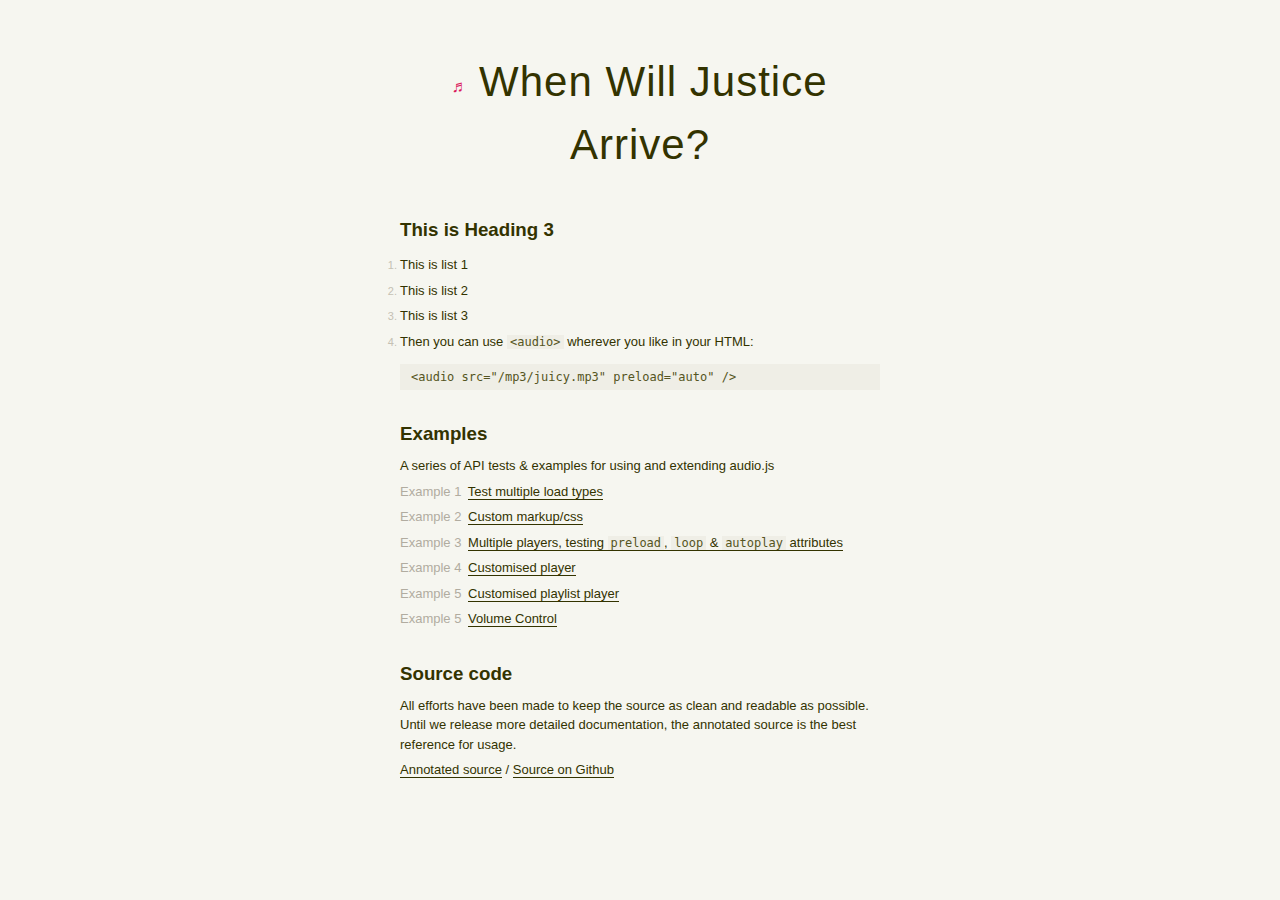
==== index.html @ a073f053 "Change src." ====
<!DOCTYPE html>
<html lang="en">
<head>
    <meta charset="utf-8">
    <title>This is the title</title>
    <script src="./audiojs/audio.min.js"></script>
    <link rel="stylesheet" href="./includes/index.css" media="screen">
    <script>
      audiojs.events.ready(function() { 
        audiojs.createAll();
      });


    </script>
</head>
<body>
<header>
    <h1>When Will Justice Arrive?</h1>
</header>


<h3>This is Heading 3</h3>
<audio preload="auto">
    <source src="../mp3/benshound-funnysong.mp3">
</audio>

<ol>
    <li>
        <p>This is list 1</p>
        <audio preload="auto">
            <source src="../mp3/bensound-acousticbreeze.mp3">
        </audio>
    </li>
    <li>
        <p>This is list 2</p>
        <audio preload="auto">
            <source src="../mp3/bensound-buddy.mp3">
        </audio>
    </li>
    <li>
        <p>This is list 3</p>
        <audio preload="auto">
            <source src="../mp3/bensound-epic.mp3">
        </audio>

        <!--        <pre><code>&lt;script&gt;-->
        <!--  audiojs.events.ready(function() {-->
        <!--    var as = audiojs.createAll();-->
        <!--  });-->
        <!--&lt;/script&gt;</code></pre>-->
    </li>
    <li>
        <p>Then you can use <code>&lt;audio&gt;</code> wherever you like in your HTML:</p>
        <pre><code>&lt;audio src="/mp3/juicy.mp3" preload="auto" /&gt;</code></pre>
    </li>
</ol>

<h3>Examples</h3>
<p>A series of API tests & examples for using and extending audio.js</p>
<!--<p><em>Example 1</em> <a href="http://kolber.github.com/audiojs/demos/test1.html">Test multiple load types</a></p>-->
<p><em>Example 1</em> <a href="https://github.com/WhereIsJustice/WWJR/blob/master/demos/test1.html">Test multiple load types</a></p>
<p><em>Example 2</em> <a href="http://kolber.github.com/audiojs/demos/test2.html">Custom markup/css</a></p>
<p><em>Example 3</em> <a href="http://kolber.github.com/audiojs/demos/test3.html">Multiple players, testing <code>preload</code>,
    <code>loop</code> & <code>autoplay</code> attributes</a></p>
<p><em>Example 4</em> <a href="http://kolber.github.com/audiojs/demos/test5.html">Customised player</a></p>
<p><em>Example 5</em> <a href="http://kolber.github.com/audiojs/demos/test6.html">Customised playlist player</a></p>
<p><em>Example 5</em> <a href="http://kolber.github.com/audiojs/demos/test6.html">Volume Control</a></p>

<h3>Source code</h3>
<p>All efforts have been made to keep the source as clean and readable as possible. Until we release more detailed
    documentation, the annotated source is the best reference for usage.</p>
<p><a href="http://kolber.github.com/audiojs/docs/">Annotated source</a> / <a href="http://github.com/kolber/audiojs">Source
    on Github</a></p>

<footer>

</footer>
</body>
</html>
---- includes/index.css ----
@font-face { font-family: 'bpreplay'; font-weight: normal; font-style: normal; src: url('BPreplay-webfont.eot'); src: local('☺'), url('BPreplay-webfont.woff') format('woff'), url('BPreplay-webfont.ttf') format('truetype'), url('BPreplay-webfont.svg#webfontgzJ8Cr4g') format('svg'); }

body { width: 480px; margin: 40px auto; font-family: sans-serif; background: #f6f6f0; color: #330; line-height: 1.5; }
header { display: block; background: url('./divider.png') bottom center no-repeat; padding: 10px 0px; margin: 0px 0px 20px; text-align: center; }
h1 { display: inline; position: relative; margin: 0ex 0ex 1ex 1.2ex; font-family: 'bpreplay', sans-serif; font-weight: normal; font-size: 42px; letter-spacing: 1px; }
h1:before { content: '♬ '; position: absolute; top: 16px; left: -3.1ex; color: #da1c5c; font-size: 0.4em; }

.replace { margin: 15px 0px 20px; }
h2 { font-family: 'bpreplay', sans-serif; font-weight: normal; font-size: 24px; margin-bottom: 10px; line-height: 1.6; }
  
h3 { margin: 30px 0px 8px; }

p { font-size: 13px; margin: 0px 0px 5px; padding: 0px 0px 1px; }
em { font-style: normal; color: #b1aca0; padding-right: 3px; }
a { color: #330; text-decoration: none; border-bottom: 1px solid; }

ol { padding: 0px; font-size: 11px; color: #C5C1B3; }
ol li p { color: #330; }

pre,
code { background: #EFEEE6; color: #552; font-family: Monaco, Consolas, 'Lucida Console', monospace; font-size: 12px; padding: 0px 3px; }
pre { padding: 4px 8px; }

footer { display: block; margin: 30px 0px 0px; color: #C1BDB0; text-align: center; }
footer a { color: #C1BDB0; border-bottom: 1px solid; margin: 0px 3px; }
footer em { display: block; font-size: 1.2em; font-style: normal; }
footer .ab-c { font-family: 'Andale Mono', 'Courier New', courier; font-size: 0.75em; margin: 50px 0px 0px; padding: 20px 0px; border-top: 1px solid #EFEEE6; }
footer .ab-c a { padding: 0px; }
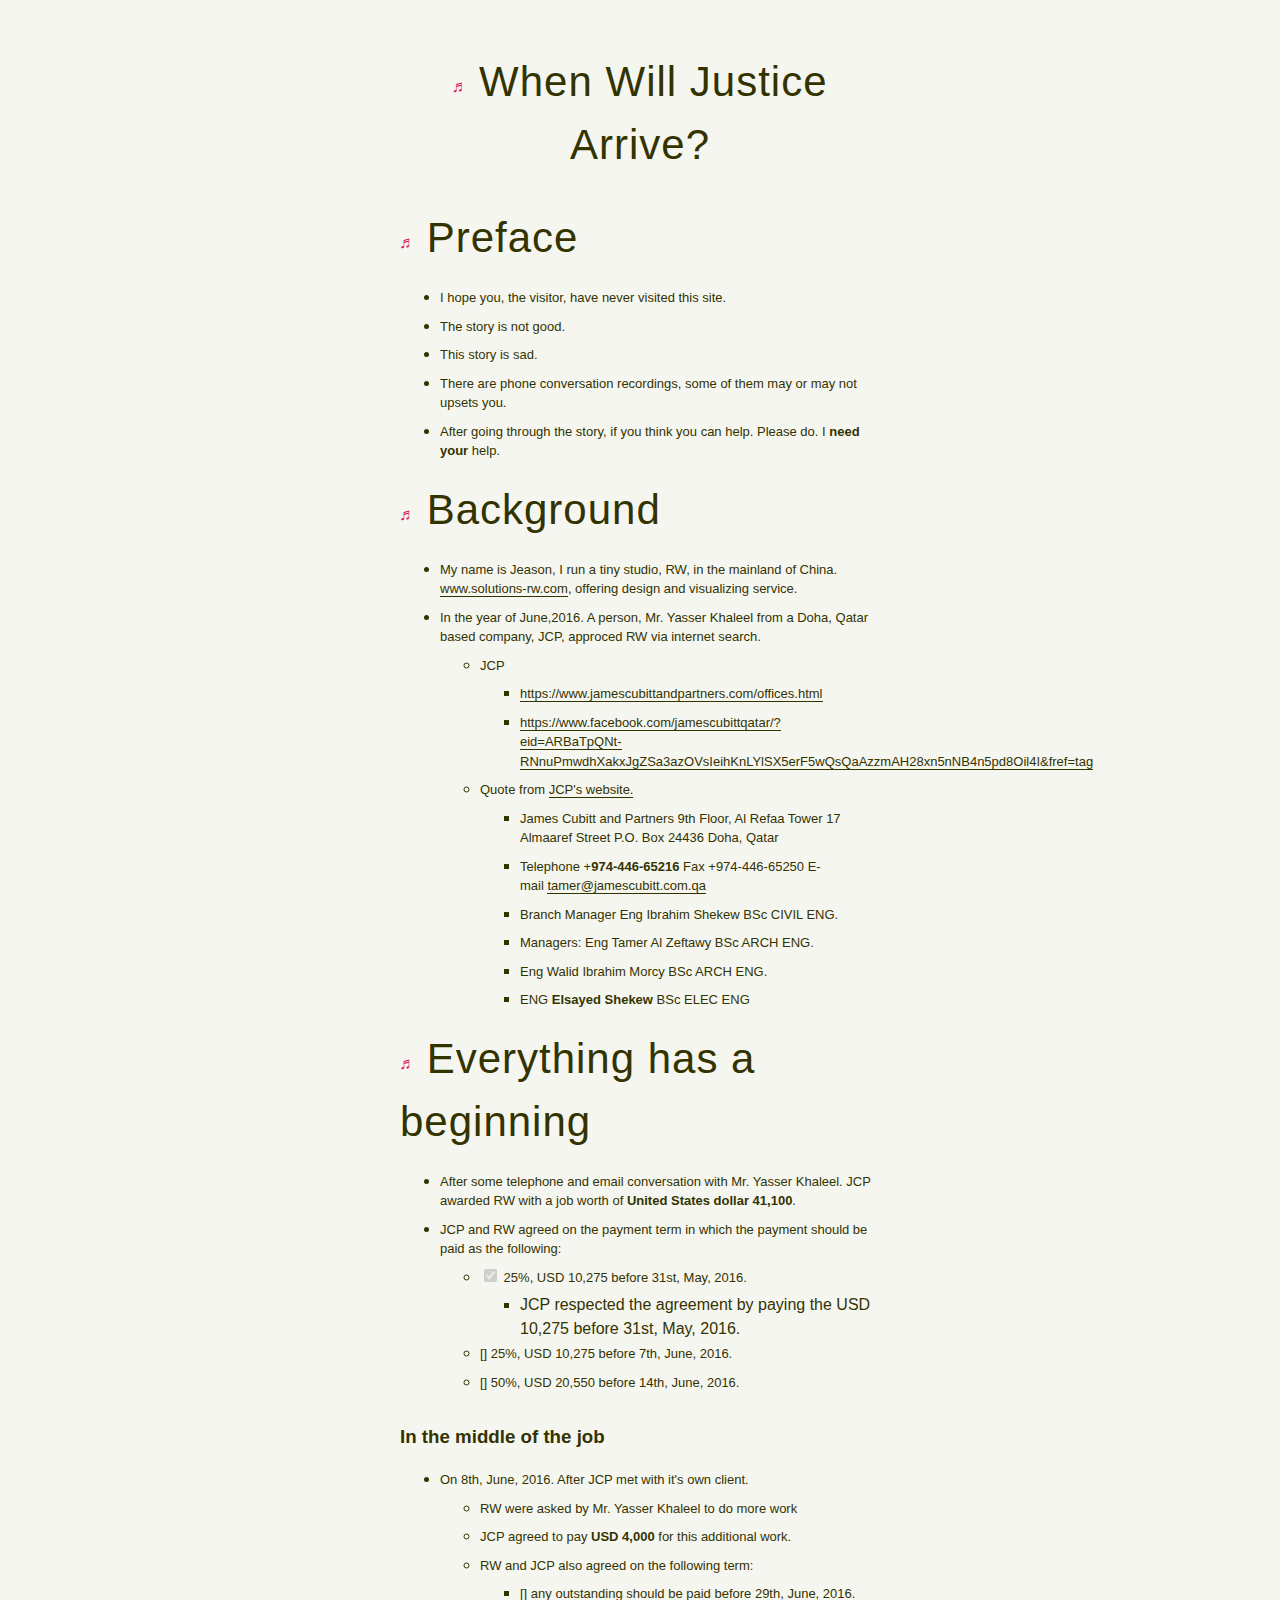
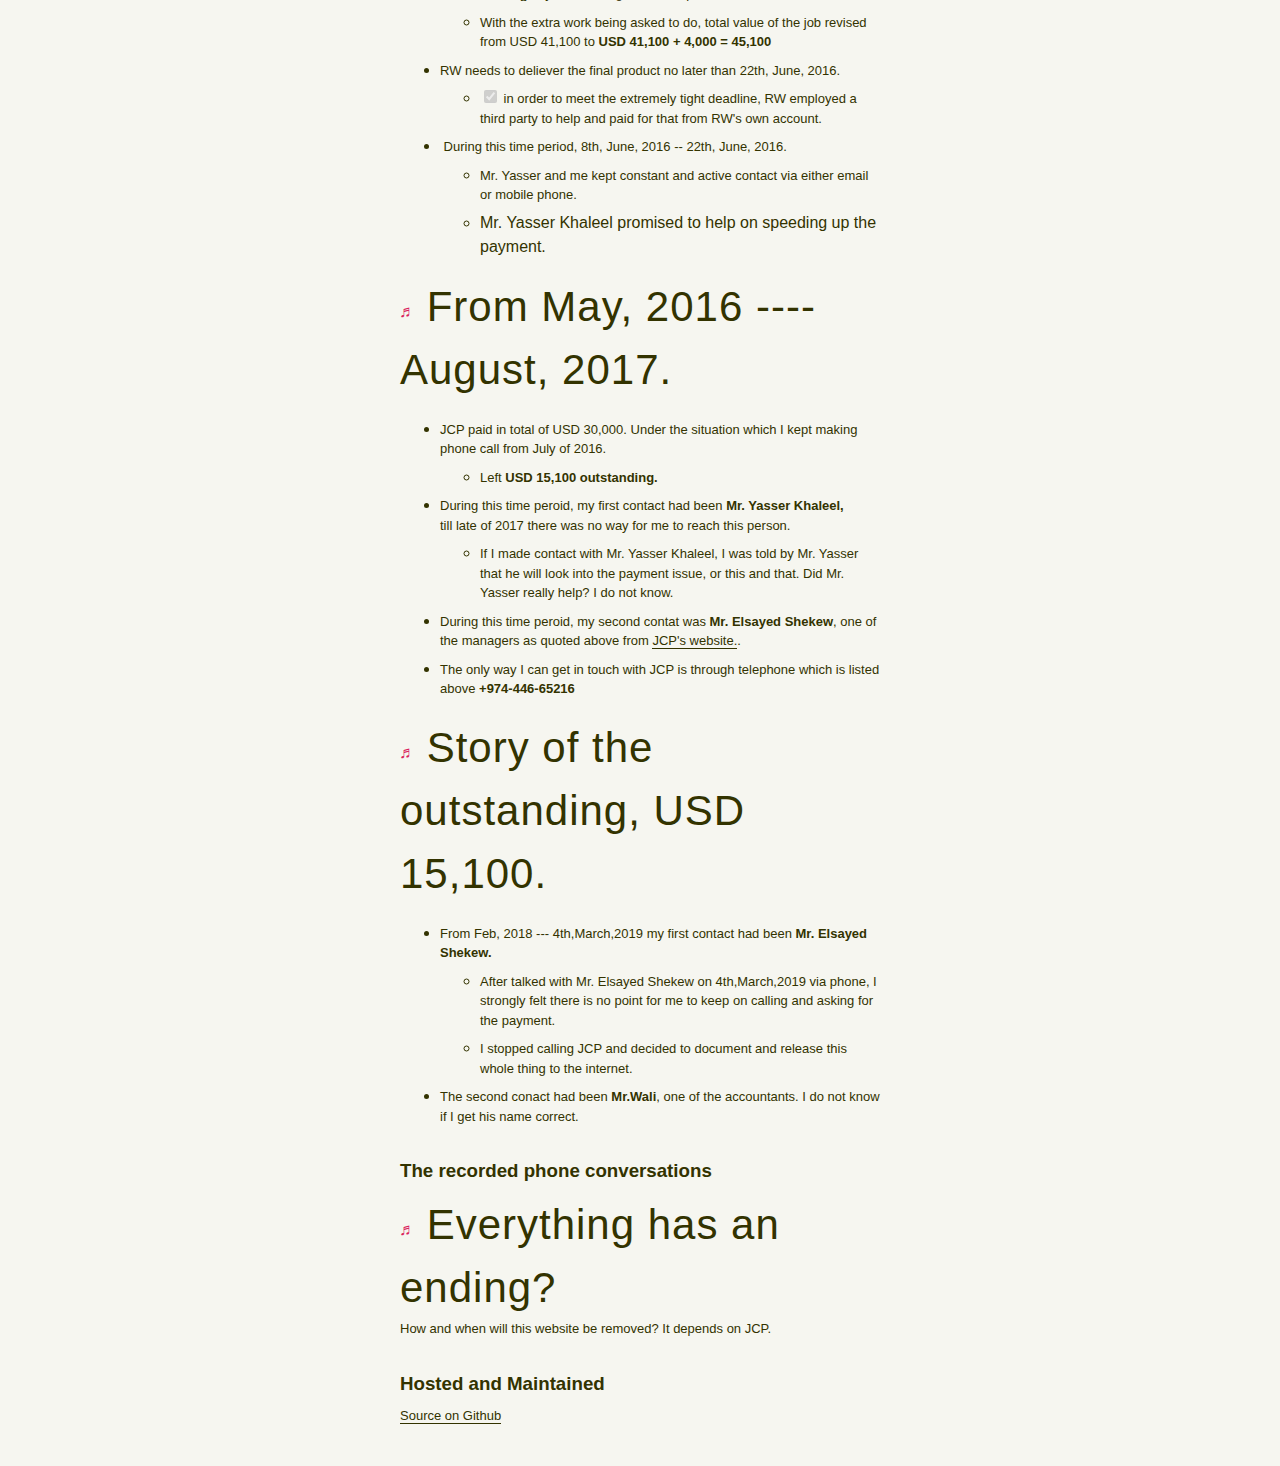
==== commit 5b0eecfd: "Updated text." ====
--- a/index.html
+++ b/index.html
@@ -18,58 +18,212 @@
     <h1>When Will Justice Arrive?</h1>
 </header>
 
-
-<h3>This is Heading 3</h3>
+<h1>Preface</h1>
+<ul>
+    <li>
+        <p>I hope you, the visitor, have never visited this site.</p>
+    </li>
+    <li>
+        <p>The story is not good.</p>
+    </li>
+    <li>
+        <p>This story is sad.</p>
+    </li>
+    <li>
+        <p>There are phone conversation recordings, some of them may or may not upsets you.&nbsp;</p>
+    </li>
+    <li>
+        <p>After going through the story, if you think you can help. Please do. I <strong>need your</strong> help.</p>
+    </li>
+</ul>
+<h1>Background</h1>
+<ul>
+    <li>
+        <p>My name is Jeason, I run a tiny studio, RW, in the mainland of China. <a title="RW"
+                                                                                    href="http://www.solutions-rw.com">www.solutions-rw.com</a>,
+            offering design and visualizing service.</p>
+    </li>
+    <li>
+        <p>In the year of June,2016. A person, Mr. Yasser Khaleel from a Doha, Qatar based company, JCP, approced RW via
+            internet search.</p>
+        <ul>
+            <li>
+                <p>JCP</p>
+                <ul>
+                    <li>
+                        <p><a href="https://www.jamescubittandpartners.com/offices.html" rel="nofollow">https://www.jamescubittandpartners.com/offices.html</a>&nbsp;
+                        </p>
+                    </li>
+                    <li>
+                        <p>
+                            <a href="https://www.facebook.com/jamescubittqatar/?eid=ARBaTpQNt-RNnuPmwdhXakxJgZSa3azOVsIeihKnLYlSX5erF5wQsQaAzzmAH28xn5nNB4n5pd8Oil4I&amp;fref=tag"
+                               rel="nofollow">https://www.facebook.com/jamescubittqatar/?eid=ARBaTpQNt-RNnuPmwdhXakxJgZSa3azOVsIeihKnLYlSX5erF5wQsQaAzzmAH28xn5nNB4n5pd8Oil4I&amp;fref=tag</a>
+                        </p>
+                    </li>
+                </ul>
+            </li>
+            <li>
+                <p>Quote from&nbsp;<a href="http://www.jamescubittandpartners.com/offices.html" rel="nofollow">JCP's
+                    website.</a></p>
+                <ul>
+                    <li>
+                        <p>James Cubitt and Partners 9th Floor, Al Refaa Tower 17 Almaaref Street P.O. Box 24436 Doha,
+                            Qatar</p>
+                    </li>
+                    <li>
+                        <p>Telephone +<strong>974-446-65216</strong> Fax +974-446-65250 E-mail&nbsp;<a
+                                href="mailto:tamer@jamescubitt.com.qa">tamer@jamescubitt.com.qa</a></p>
+                    </li>
+                    <li>
+                        <p>Branch Manager Eng Ibrahim Shekew BSc CIVIL ENG.</p>
+                    </li>
+                    <li>
+                        <p>Managers: Eng Tamer Al Zeftawy BSc ARCH ENG.</p>
+                    </li>
+                    <li>
+                        <p>Eng Walid Ibrahim Morcy BSc ARCH ENG.</p>
+                    </li>
+                    <li>
+                        <p>ENG&nbsp;<strong>Elsayed Shekew</strong>&nbsp;BSc ELEC ENG</p>
+                    </li>
+                </ul>
+            </li>
+        </ul>
+    </li>
+</ul>
+<h1>Everything has a beginning</h1>
+<ul>
+    <li>
+        <p>After some telephone and email conversation with Mr. Yasser Khaleel. JCP awarded RW with a job worth of&nbsp;<strong>United
+            States dollar 41,100</strong>.</p>
+    </li>
+    <li>
+        <p>JCP and RW agreed on the payment term in which the payment should be paid as the following:</p>
+        <ul>
+            <li>
+                <p><input checked="checked" disabled="disabled" type="checkbox"/>&nbsp;25%, USD 10,275 before 31st, May,
+                    2016.</p>
+                <ul>
+                    <li>JCP respected the agreement by paying the USD 10,275 before 31st, May, 2016.</li>
+                </ul>
+            </li>
+        </ul>
+        <ul>
+            <li>
+                <p>[] 25%, USD 10,275 before 7th, June, 2016.</p>
+            </li>
+        </ul>
+        <ul>
+            <li>
+                <p>[] 50%, USD 20,550 before 14th, June, 2016.</p>
+            </li>
+        </ul>
+    </li>
+</ul>
+<h3>In the middle of the job</h3>
+<ul>
+    <li>
+        <p>On 8th, June, 2016. After JCP met with it's own client.</p>
+        <ul>
+            <li>
+                <p>RW were asked by Mr. Yasser Khaleel to do more work</p>
+            </li>
+            <li>
+                <p>JCP agreed to pay&nbsp;<strong>USD 4,000</strong>&nbsp;for this additional work.</p>
+            </li>
+            <li>
+                <p>RW and JCP also agreed on the following term:</p>
+                <ul>
+                    <li>
+                        <p>[] any outstanding should be paid before 29th, June, 2016.</p>
+                    </li>
+                </ul>
+            </li>
+            <li>
+                <p>With the extra work being asked to do, total value of the job revised from USD 41,100
+                    to&nbsp;<strong>USD 41,100 + 4,000 = 45,100</strong></p>
+            </li>
+        </ul>
+    </li>
+    <li>
+        <p>RW needs to deliever the final product no later than 22th, June, 2016.</p>
+        <ul>
+            <li>
+                <p><input checked="checked" disabled="disabled" type="checkbox"/> in order to meet the extremely tight
+                    deadline, RW employed a third party to help and paid for that from RW's own account.</p>
+            </li>
+        </ul>
+    </li>
+    <li>
+        <p>&nbsp;During this time period, 8th, June, 2016 -- 22th, June, 2016.</p>
+        <ul>
+            <li>
+                <p>Mr. Yasser and me kept constant and active contact via either email or mobile phone.</p>
+            </li>
+            <li>Mr. Yasser Khaleel promised to help on speeding up the payment.</li>
+        </ul>
+    </li>
+</ul>
+<h1>From May, 2016 ---- August, 2017.</h1>
+<ul>
+    <li>
+        <p>JCP paid in total of USD 30,000. Under the situation which I kept making phone call from July of 2016.</p>
+        <ul>
+            <li>
+                <p>Left&nbsp;<strong>USD 15,100 outstanding.</strong></p>
+            </li>
+        </ul>
+    </li>
+    <li>
+        <p>During this time peroid, my first contact had been&nbsp;<strong>Mr. Yasser Khaleel, </strong>till&nbsp;late
+            of 2017 there was no way for me to reach this person.</p>
+        <ul>
+            <li>
+                <p>If I made contact with Mr. Yasser Khaleel, I was told by Mr. Yasser that he will look into the
+                    payment issue, or this and that. Did Mr. Yasser really help? I do not know.</p>
+            </li>
+        </ul>
+    </li>
+    <li>
+        <p>During this time peroid, my second contat was&nbsp;<strong>Mr. Elsayed Shekew</strong>, one of the managers
+            as quoted above from <a href="http://www.jamescubittandpartners.com/offices.html" rel="nofollow">JCP's
+                website.</a>.</p>
+    </li>
+    <li>
+        <p>The only way I can get in touch with JCP is through telephone which is listed above&nbsp;<strong>+974-446-65216</strong>
+        </p>
+    </li>
+</ul>
+<h1>Story of the outstanding, USD 15,100.</h1>
+<ul>
+    <li>
+        <p>From Feb, 2018 --- 4th,March,2019 my first contact had been&nbsp;<strong>Mr. Elsayed Shekew.</strong></p>
+        <ul>
+            <li>
+                <p>After talked with Mr. Elsayed Shekew on 4th,March,2019 via phone, I strongly felt there is no point
+                    for me to keep on calling and asking for the payment.</p>
+            </li>
+            <li>
+                <p>I stopped calling JCP and decided to document and release this whole thing to the internet.</p>
+            </li>
+        </ul>
+    </li>
+    <li>
+        <p>The second conact had been&nbsp;<strong>Mr.Wali</strong>, one of the accountants. I do not know if I get his
+            name correct.</p>
+    </li>
+</ul>
+<h3>The recorded phone conversations</h3>
 <audio preload="auto">
-    <source src="../mp3/benshound-funnysong.mp3">
+    <source src="./mp3/bensound-epic.mp3">
 </audio>
-
-<ol>
-    <li>
-        <p>This is list 1</p>
-        <audio preload="auto">
-            <source src="../mp3/bensound-acousticbreeze.mp3">
-        </audio>
-    </li>
-    <li>
-        <p>This is list 2</p>
-        <audio preload="auto">
-            <source src="../mp3/bensound-buddy.mp3">
-        </audio>
-    </li>
-    <li>
-        <p>This is list 3</p>
-        <audio preload="auto">
-            <source src="../mp3/bensound-epic.mp3">
-        </audio>
-
-        <!--        <pre><code>&lt;script&gt;-->
-        <!--  audiojs.events.ready(function() {-->
-        <!--    var as = audiojs.createAll();-->
-        <!--  });-->
-        <!--&lt;/script&gt;</code></pre>-->
-    </li>
-    <li>
-        <p>Then you can use <code>&lt;audio&gt;</code> wherever you like in your HTML:</p>
-        <pre><code>&lt;audio src="/mp3/juicy.mp3" preload="auto" /&gt;</code></pre>
-    </li>
-</ol>
-
-<h3>Examples</h3>
-<p>A series of API tests & examples for using and extending audio.js</p>
-<!--<p><em>Example 1</em> <a href="http://kolber.github.com/audiojs/demos/test1.html">Test multiple load types</a></p>-->
-<p><em>Example 1</em> <a href="https://github.com/WhereIsJustice/WWJR/blob/master/demos/test1.html">Test multiple load types</a></p>
-<p><em>Example 2</em> <a href="http://kolber.github.com/audiojs/demos/test2.html">Custom markup/css</a></p>
-<p><em>Example 3</em> <a href="http://kolber.github.com/audiojs/demos/test3.html">Multiple players, testing <code>preload</code>,
-    <code>loop</code> & <code>autoplay</code> attributes</a></p>
-<p><em>Example 4</em> <a href="http://kolber.github.com/audiojs/demos/test5.html">Customised player</a></p>
-<p><em>Example 5</em> <a href="http://kolber.github.com/audiojs/demos/test6.html">Customised playlist player</a></p>
-<p><em>Example 5</em> <a href="http://kolber.github.com/audiojs/demos/test6.html">Volume Control</a></p>
-
-<h3>Source code</h3>
-<p>All efforts have been made to keep the source as clean and readable as possible. Until we release more detailed
-    documentation, the annotated source is the best reference for usage.</p>
-<p><a href="http://kolber.github.com/audiojs/docs/">Annotated source</a> / <a href="http://github.com/kolber/audiojs">Source
+<h1>Everything has an ending?</h1>
+<p>How and when will this website be removed? It depends on JCP.</p>
+
+
+<h3>Hosted and Maintained </h3>
+
+<p><a href="https://github.com/WhereIsJustice/WWJR">Source
     on Github</a></p>
 
 <footer>
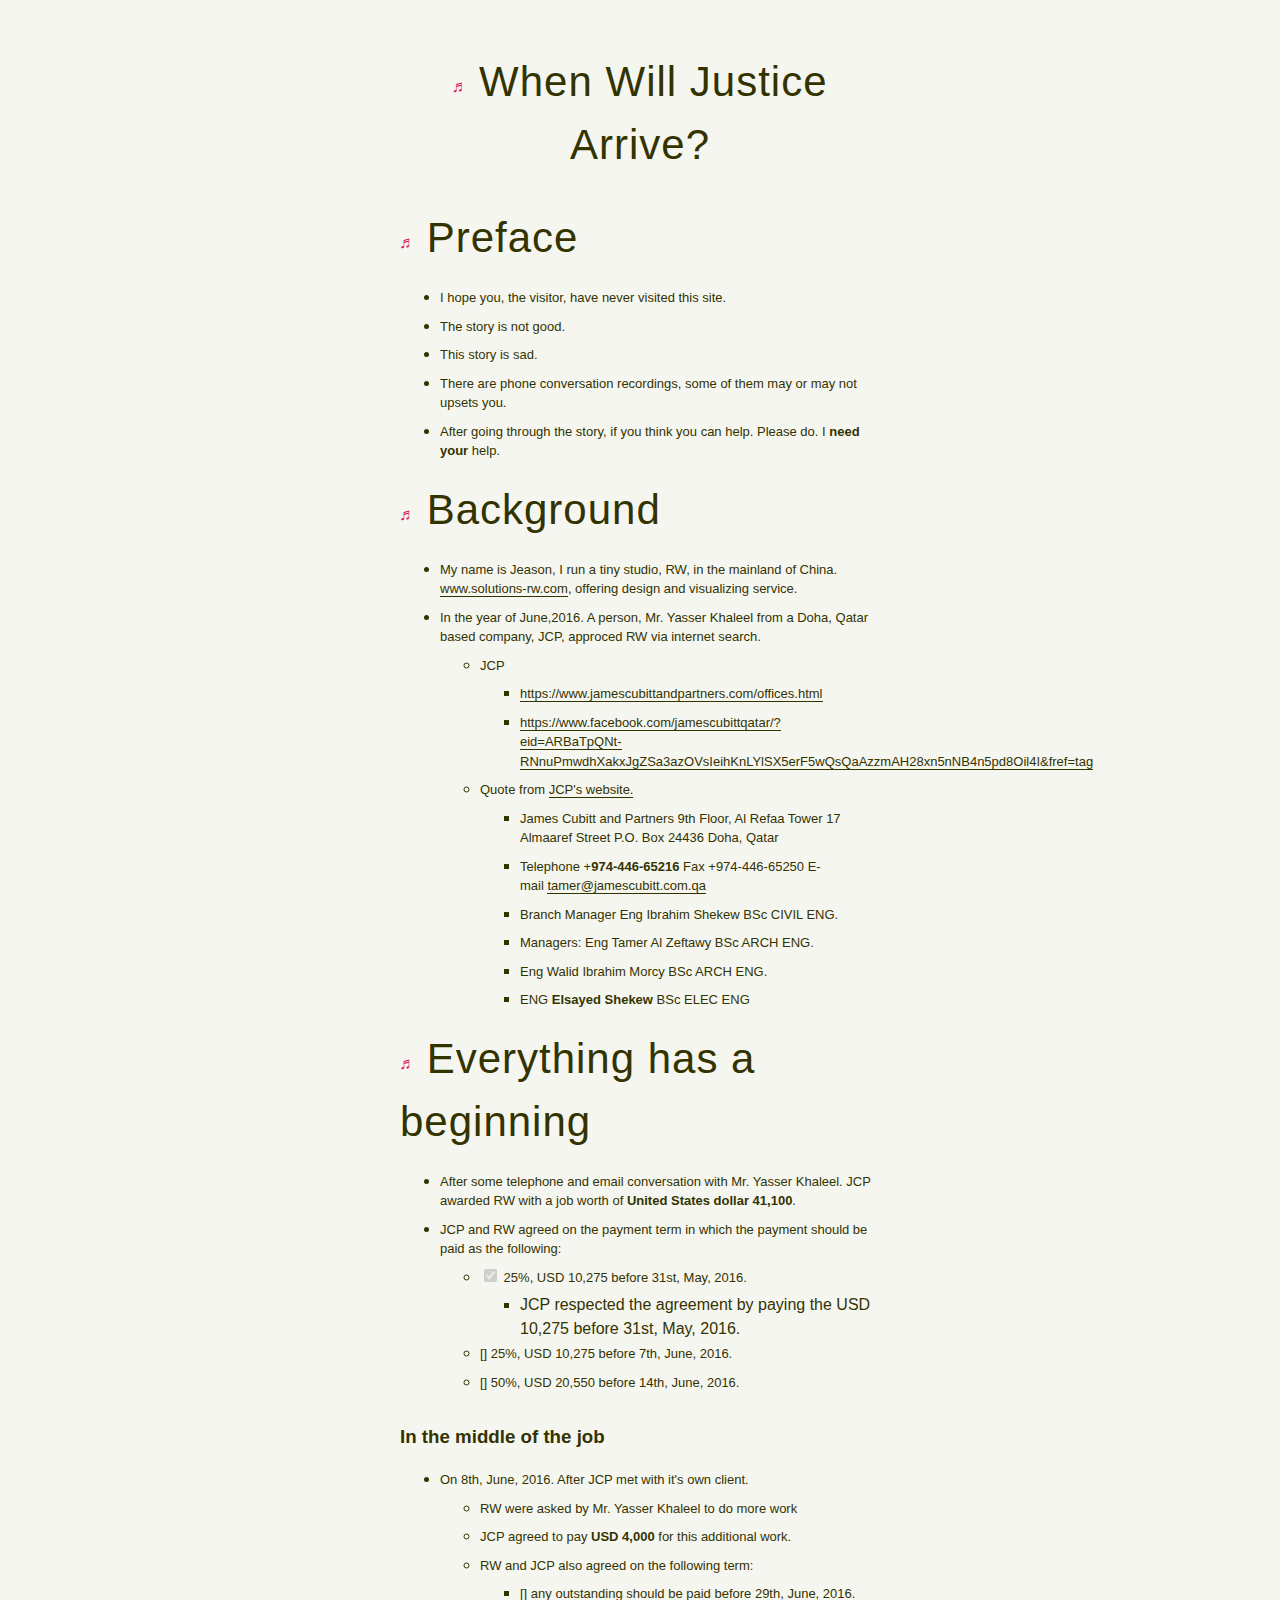
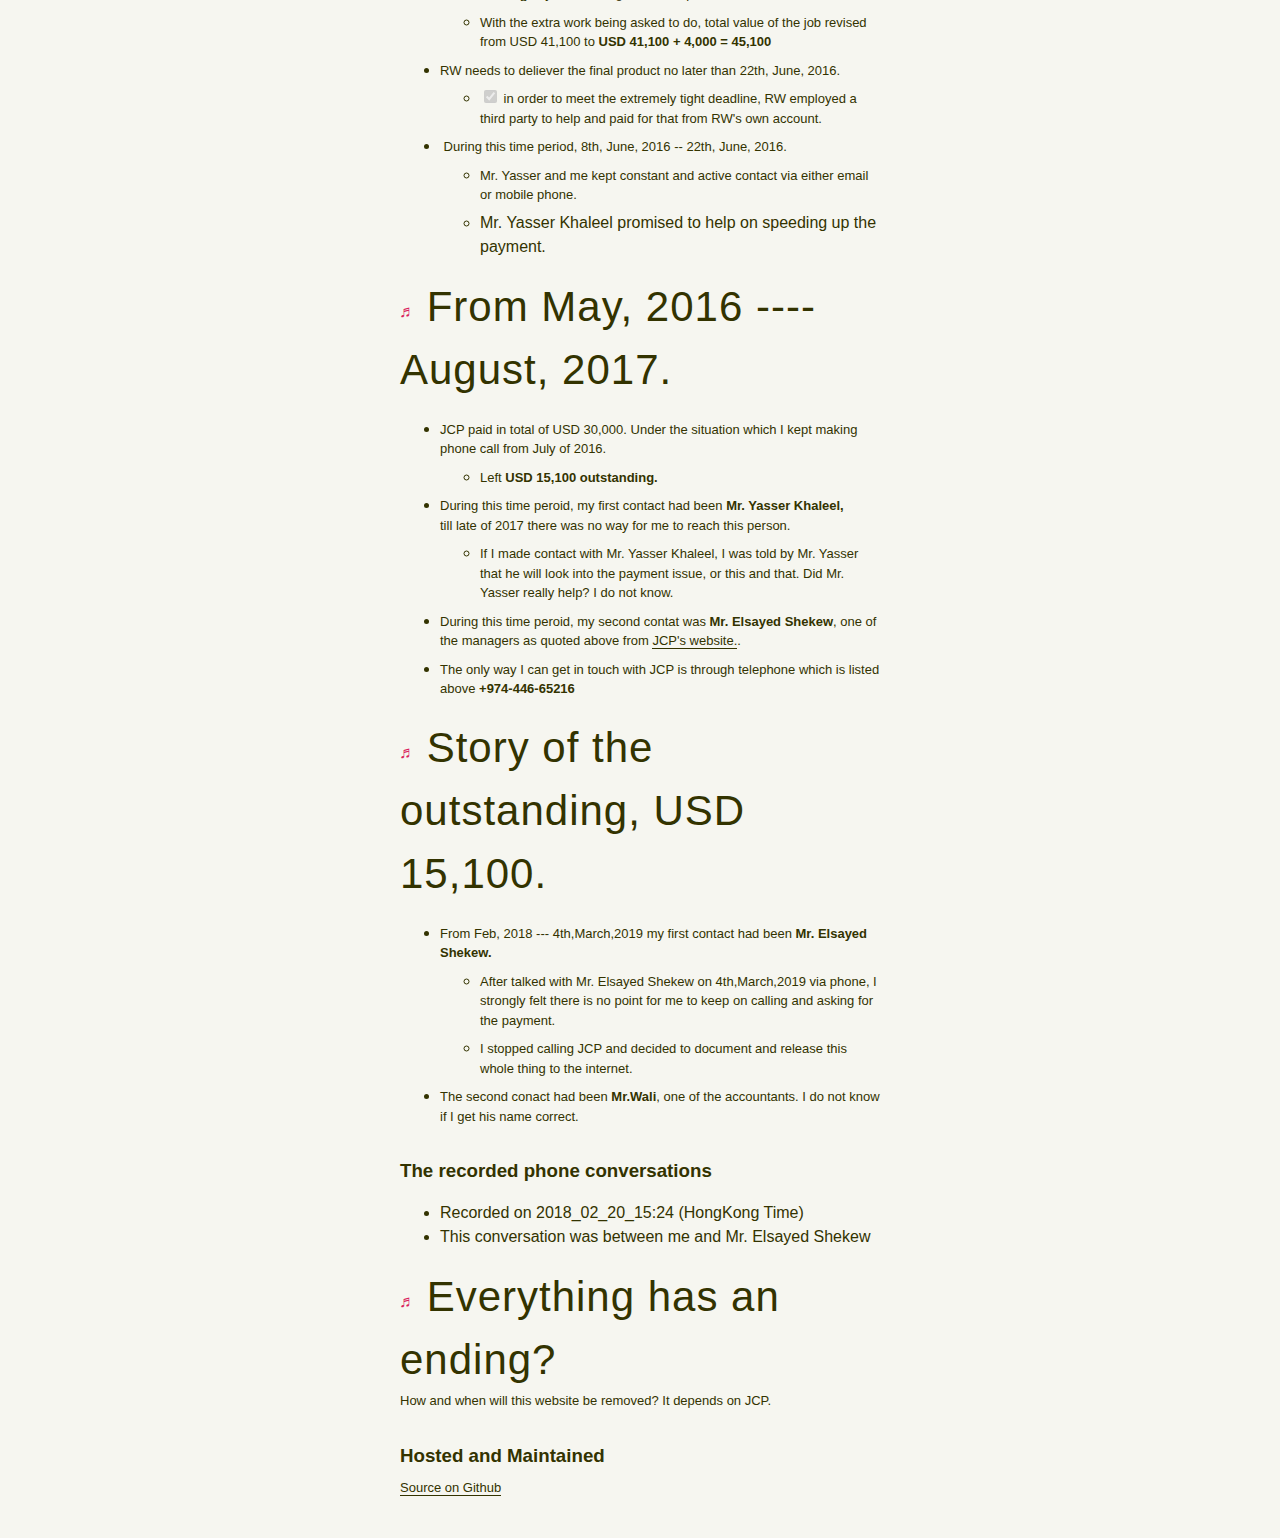
==== commit 591aba69: "Updated text." ====
--- a/index.html
+++ b/index.html
@@ -214,9 +214,15 @@
     </li>
 </ul>
 <h3>The recorded phone conversations</h3>
+<ul>
+    <li>Recorded on 2018_02_20_15:24 (HongKong Time)</li>
+    <li>This conversation was between me and Mr. Elsayed Shekew</li>
+</ul>
+
 <audio preload="auto">
-    <source src="./mp3/bensound-epic.mp3">
+    <source src="./mp3/00 974 4466 5216_2018_02_20_152400.mp3">
 </audio>
+
 <h1>Everything has an ending?</h1>
 <p>How and when will this website be removed? It depends on JCP.</p>
 
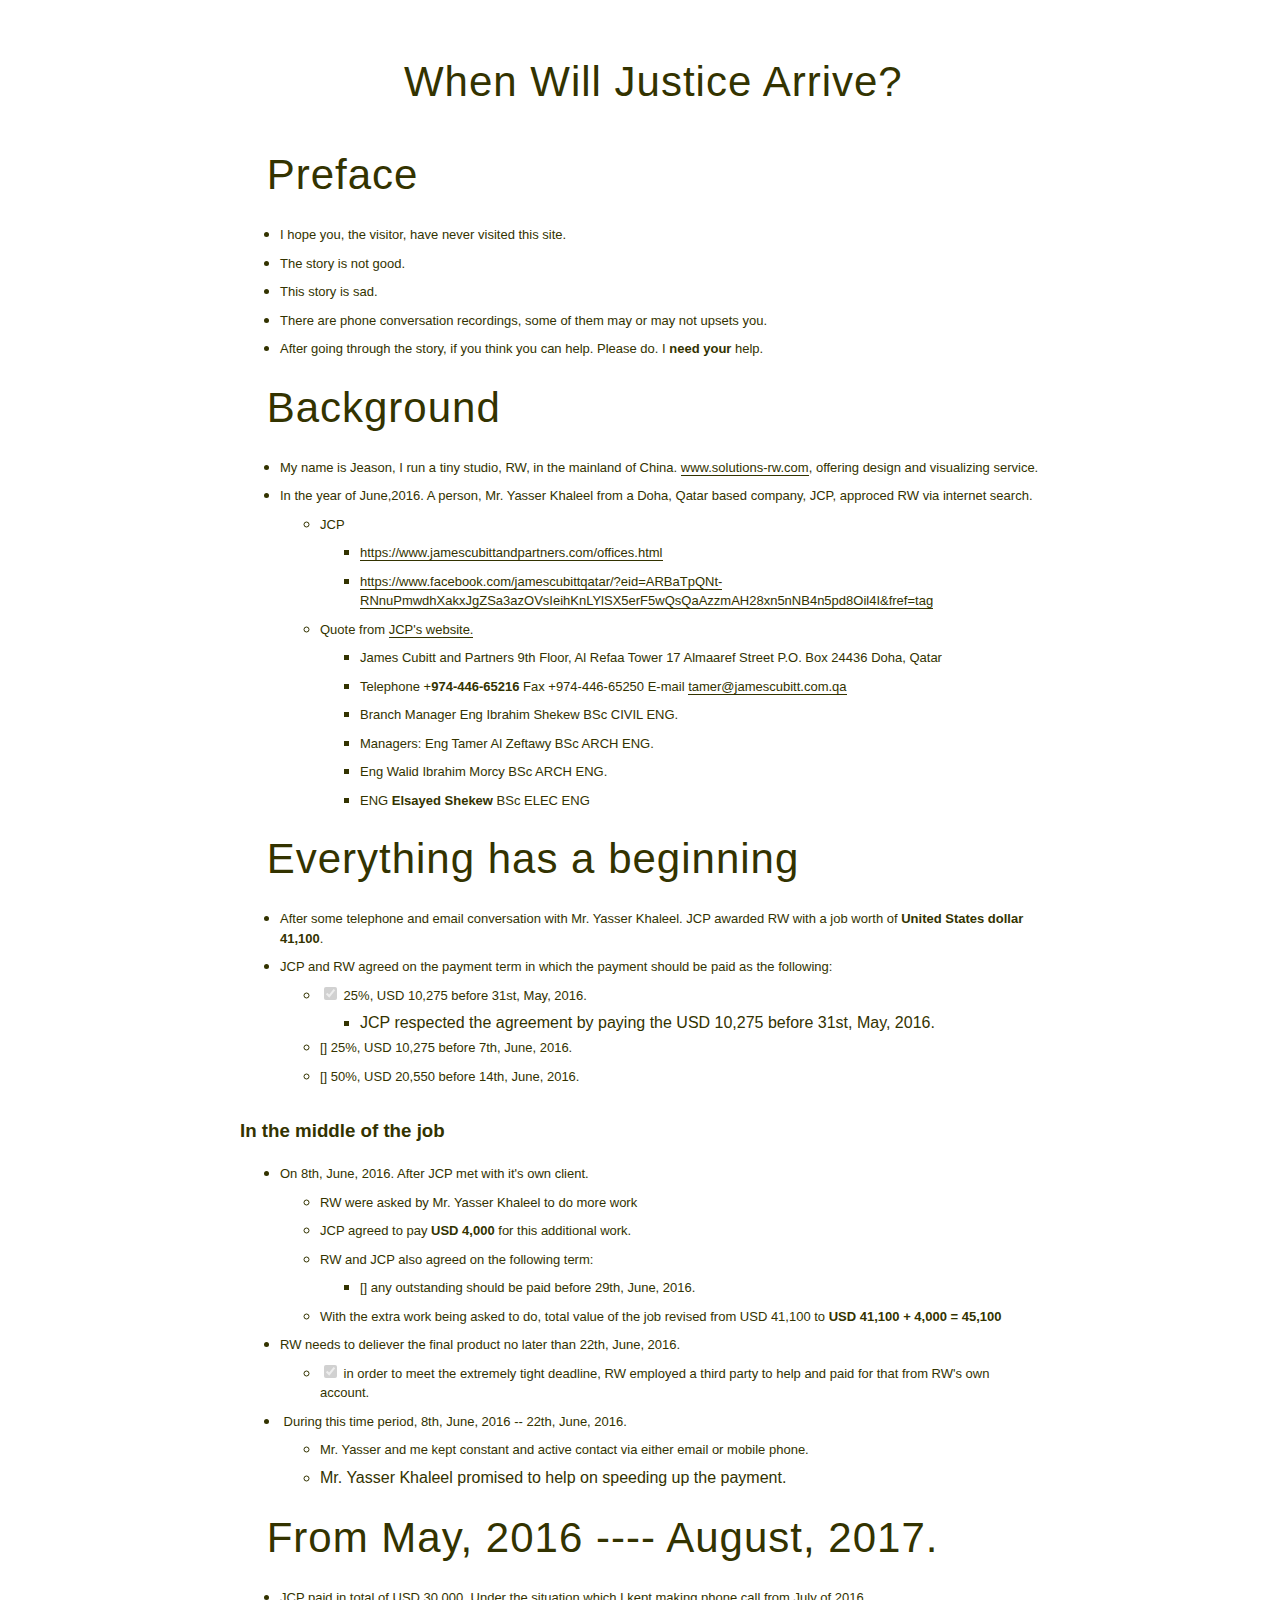
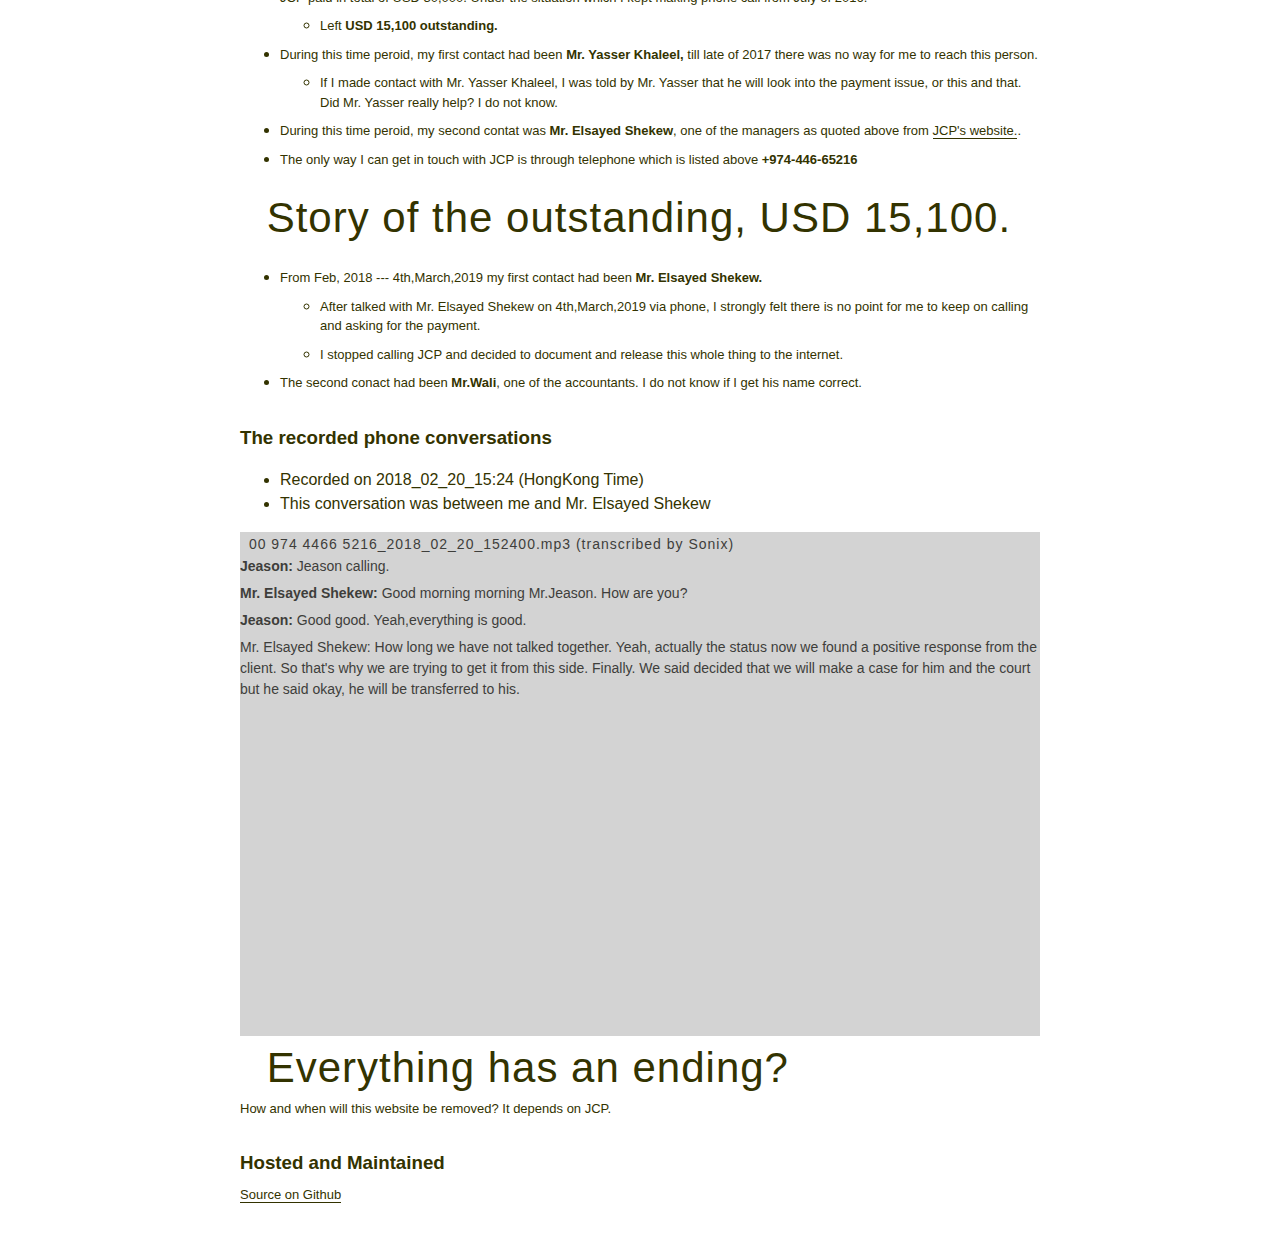
==== commit 9fb28f1b: "Updated text." ====
--- a/index.html
+++ b/index.html
@@ -222,6 +222,15 @@
 <audio preload="auto">
     <source src="./mp3/00 974 4466 5216_2018_02_20_152400.mp3">
 </audio>
+<div class="sonix--embed-container" style="position: relative !important; display: block; overflow-x: hidden; height: xx; overflow-y: hidden; background-color: lightgray;">
+    <div class="sonix--embed-text" style="min-height: 504px; height: xx; text-align: left; overflow-y: scroll;">
+        <h1 style="font-size: 14px; line-height: 18px; color: #3e3e3b; text-decoration: none;;">00 974 4466 5216_2018_02_20_152400.mp3 (transcribed by Sonix)</h1>
+        <p style="font-size: 14px; color: #3e3e3b; text-decoration: none;"><strong>Jeason: </strong> Jeason calling.</p>
+        <p style="font-size: 14px; color: #3e3e3b; text-decoration: none;"><strong>Mr. Elsayed Shekew: </strong> Good morning morning Mr.Jeason. How are you?</p>
+        <p style="font-size: 14px; color: #3e3e3b; text-decoration: none;"><strong>Jeason: </strong> Good good. Yeah,everything is good.</p>
+        <p style="font-size: 14px; color: #3e3e3b; text-decoration: none;">Mr. Elsayed Shekew: How long we have not talked together. Yeah, actually the status now we found a positive response from the client. So that's why we are trying to get it from this side. Finally. We said decided that we will make a case for him and the court but he said okay, he will be transferred to his.</p>
+    </div>
+</div>
 
 <h1>Everything has an ending?</h1>
 <p>How and when will this website be removed? It depends on JCP.</p>
--- a/includes/index.css
+++ b/includes/index.css
@@ -1,11 +1,9 @@
 @font-face { font-family: 'bpreplay'; font-weight: normal; font-style: normal; src: url('BPreplay-webfont.eot'); src: local('☺'), url('BPreplay-webfont.woff') format('woff'), url('BPreplay-webfont.ttf') format('truetype'), url('BPreplay-webfont.svg#webfontgzJ8Cr4g') format('svg'); }
 
-body { width: 480px; margin: 40px auto; font-family: sans-serif; background: #f6f6f0; color: #330; line-height: 1.5; }
+body { width: 800px; margin: 40px auto; font-family: sans-serif; background: #FFFFFF; color: #330; line-height: 1.5; }
 header { display: block; background: url('./divider.png') bottom center no-repeat; padding: 10px 0px; margin: 0px 0px 20px; text-align: center; }
 h1 { display: inline; position: relative; margin: 0ex 0ex 1ex 1.2ex; font-family: 'bpreplay', sans-serif; font-weight: normal; font-size: 42px; letter-spacing: 1px; }
-h1:before { content: '♬ '; position: absolute; top: 16px; left: -3.1ex; color: #da1c5c; font-size: 0.4em; }
 
-.replace { margin: 15px 0px 20px; }
 h2 { font-family: 'bpreplay', sans-serif; font-weight: normal; font-size: 24px; margin-bottom: 10px; line-height: 1.6; }
   
 h3 { margin: 30px 0px 8px; }
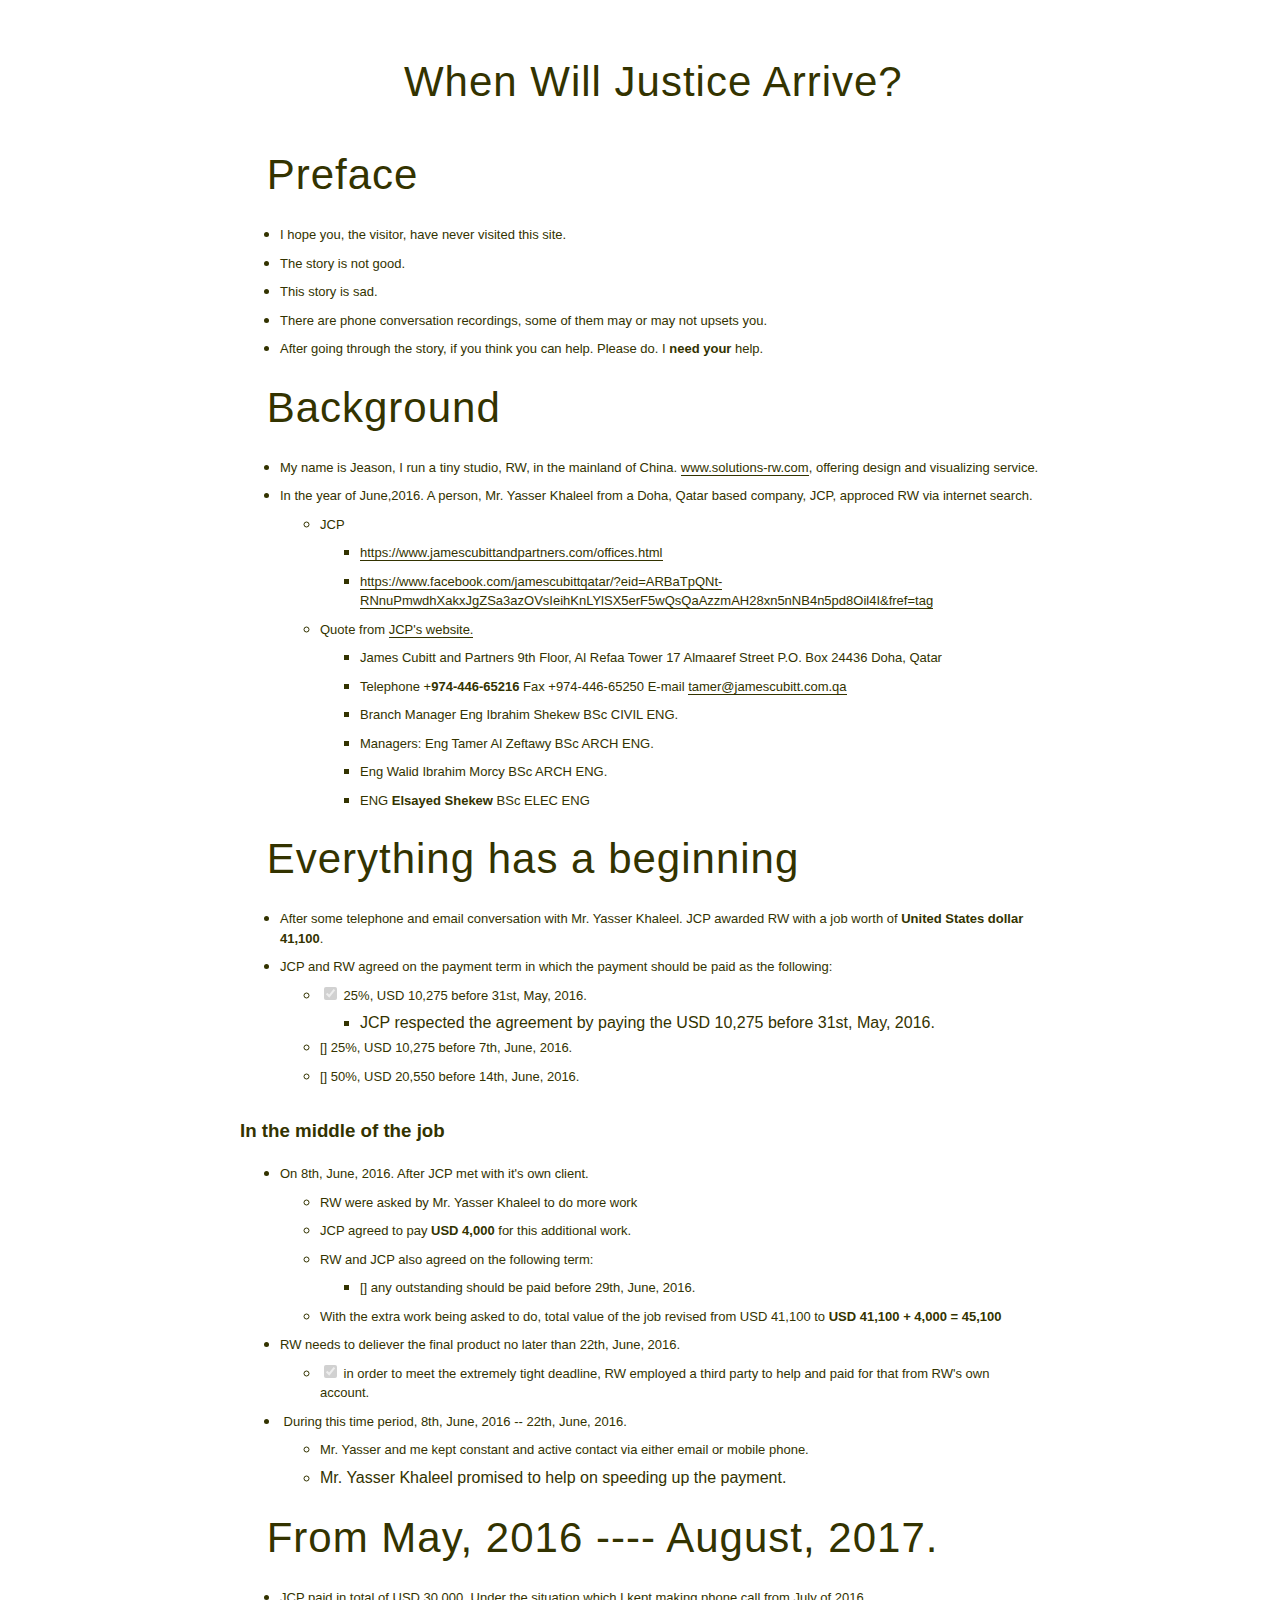
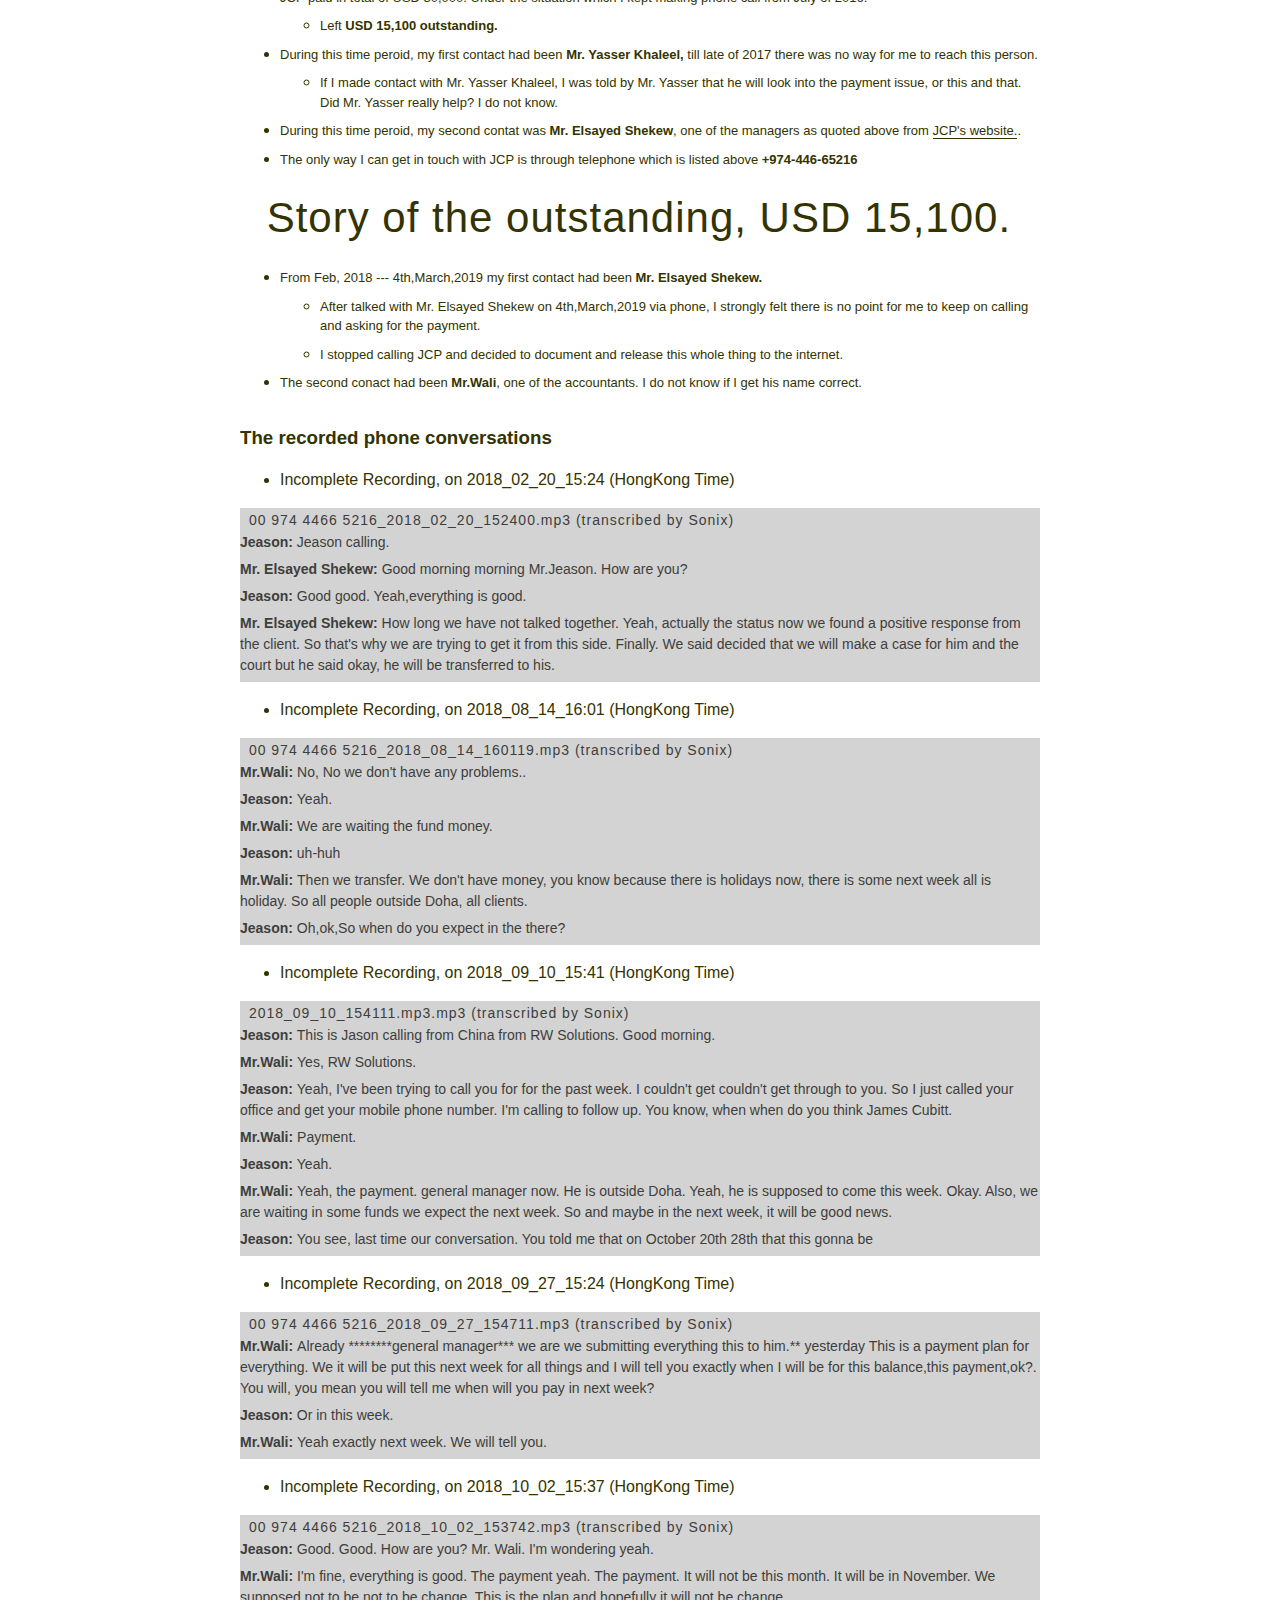
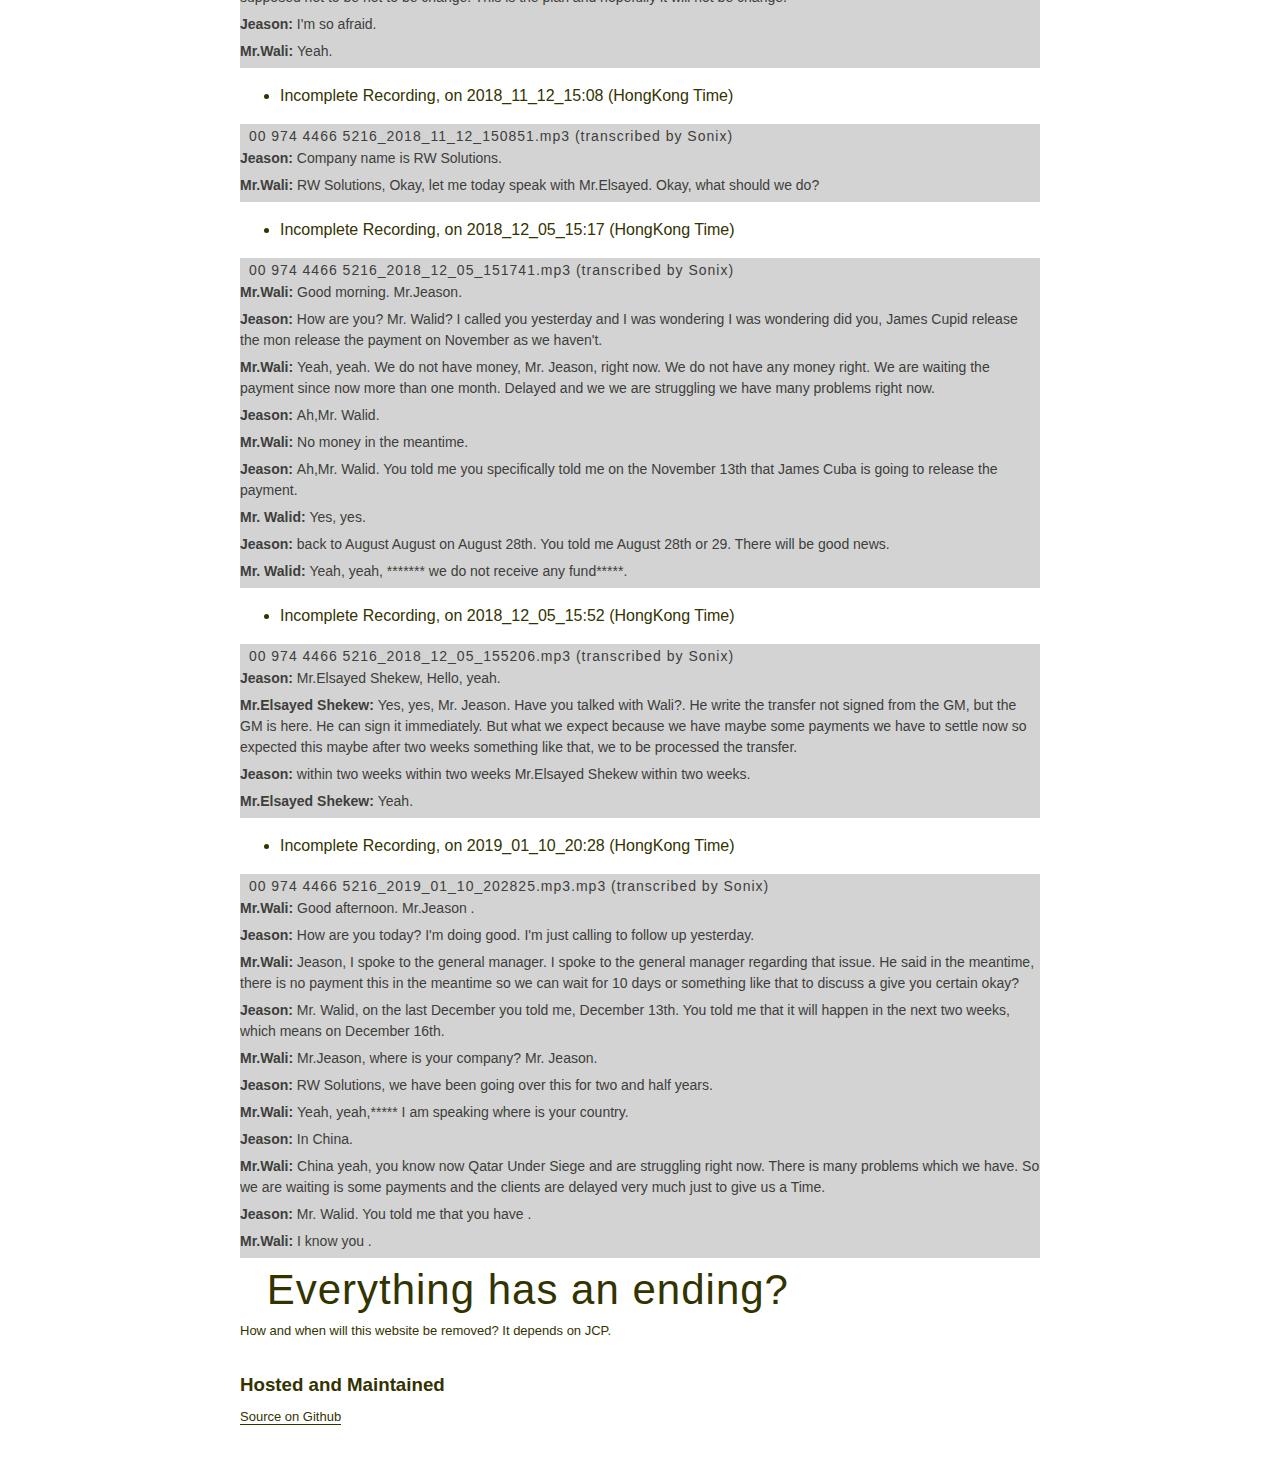
==== commit 5e2e6088: "Updated text." ====
--- a/index.html
+++ b/index.html
@@ -11,6 +11,9 @@
       });
 
 
+
+
+
     </script>
 </head>
 <body>
@@ -213,24 +216,220 @@
             name correct.</p>
     </li>
 </ul>
+
 <h3>The recorded phone conversations</h3>
 <ul>
-    <li>Recorded on 2018_02_20_15:24 (HongKong Time)</li>
-    <li>This conversation was between me and Mr. Elsayed Shekew</li>
-</ul>
-
+    <li>Incomplete Recording, on 2018_02_20_15:24 (HongKong Time)</li>
+</ul>
 <audio preload="auto">
     <source src="./mp3/00 974 4466 5216_2018_02_20_152400.mp3">
 </audio>
-<div class="sonix--embed-container" style="position: relative !important; display: block; overflow-x: hidden; height: xx; overflow-y: hidden; background-color: lightgray;">
-    <div class="sonix--embed-text" style="min-height: 504px; height: xx; text-align: left; overflow-y: scroll;">
-        <h1 style="font-size: 14px; line-height: 18px; color: #3e3e3b; text-decoration: none;;">00 974 4466 5216_2018_02_20_152400.mp3 (transcribed by Sonix)</h1>
+<div class="sonix--embed-container"
+     style="position: relative !important; display: block; overflow-x: hidden; height: xx; overflow-y: hidden; background-color: lightgray;">
+    <div class="sonix--embed-text" style="width: 800px; height: xx; text-align: left; overflow-y: scroll;">
+        <h1 style="font-size: 14px; line-height: 18px; color: #3e3e3b; text-decoration: none;">00 974 4466
+            5216_2018_02_20_152400.mp3 (transcribed by Sonix)</h1>
         <p style="font-size: 14px; color: #3e3e3b; text-decoration: none;"><strong>Jeason: </strong> Jeason calling.</p>
-        <p style="font-size: 14px; color: #3e3e3b; text-decoration: none;"><strong>Mr. Elsayed Shekew: </strong> Good morning morning Mr.Jeason. How are you?</p>
-        <p style="font-size: 14px; color: #3e3e3b; text-decoration: none;"><strong>Jeason: </strong> Good good. Yeah,everything is good.</p>
-        <p style="font-size: 14px; color: #3e3e3b; text-decoration: none;">Mr. Elsayed Shekew: How long we have not talked together. Yeah, actually the status now we found a positive response from the client. So that's why we are trying to get it from this side. Finally. We said decided that we will make a case for him and the court but he said okay, he will be transferred to his.</p>
-    </div>
-</div>
+        <p style="font-size: 14px; color: #3e3e3b; text-decoration: none;"><strong>Mr. Elsayed Shekew: </strong> Good
+            morning morning Mr.Jeason. How are you?</p>
+        <p style="font-size: 14px; color: #3e3e3b; text-decoration: none;"><strong>Jeason: </strong> Good good.
+            Yeah,everything is good.</p>
+        <p style="font-size: 14px; color: #3e3e3b; text-decoration: none;"><strong>Mr. Elsayed Shekew:</strong> How long
+            we have not talked together. Yeah, actually the status now we found a positive response from the client. So
+            that's why we are trying to get it from this side. Finally. We said decided that we will make a case for him
+            and the court but he said okay, he will be transferred to his.</p>
+    </div>
+</div>
+
+<ul>
+    <li>Incomplete Recording, on 2018_08_14_16:01 (HongKong Time)</li>
+</ul>
+<audio preload="auto">
+    <source src="./mp3/00 974 4466 5216_2018_08_14_160119.mp3">
+</audio>
+<div class="sonix--embed-container"
+     style="position: relative !important; display: block; overflow-x: hidden; height: xx; overflow-y: hidden; background-color: lightgray;">
+    <div class="sonix--embed-text" style="width: 800px; height: xx; text-align: left; overflow-y: scroll;">
+        <h1 style="font-size: 14px; line-height: 18px; color: #3e3e3b; text-decoration: none;">00 974 4466 5216_2018_08_14_160119.mp3 (transcribed by Sonix)</h1>
+        <p style="font-size: 14px; color: #3e3e3b; text-decoration: none;"><strong>Mr.Wali: </strong> No, No we don't
+            have any problems..</p>
+        <p style="font-size: 14px; color: #3e3e3b; text-decoration: none;"><strong>Jeason: </strong> Yeah.</p>
+        <p style="font-size: 14px; color: #3e3e3b; text-decoration: none;"><strong>Mr.Wali: </strong> We are waiting the
+            fund money.</p>
+        <p style="font-size: 14px; color: #3e3e3b; text-decoration: none;"><strong>Jeason: </strong> uh-huh</p>
+        <p style="font-size: 14px; color: #3e3e3b; text-decoration: none;"><strong>Mr.Wali: </strong> Then we transfer.
+            We don't have money, you know because there is holidays now, there is some next week all is holiday. So all
+            people outside Doha, all clients.</p>
+        <p style="font-size: 14px; color: #3e3e3b; text-decoration: none;"><strong>Jeason: </strong> Oh,ok,So when do
+            you expect in the there?</p>
+    </div>
+</div>
+
+<ul>
+    <li>Incomplete Recording, on 2018_09_10_15:41 (HongKong Time)</li>
+</ul>
+<audio preload="auto">
+    <source src="./mp3/2018_09_10_154111.mp3">
+</audio>
+<div class="sonix--embed-container"
+     style="position: relative !important; display: block; overflow-x: hidden; height: xx; overflow-y: hidden; background-color: lightgray;">
+    <div class="sonix--embed-text" style="width: 800px; height: xx; text-align: left; overflow-y: scroll;">
+        <h1 style="font-size: 14px; line-height: 18px; color: #3e3e3b; text-decoration: none;">2018_09_10_154111.mp3.mp3 (transcribed by Sonix)</h1>
+        <p style="font-size: 14px; color: #3e3e3b; text-decoration: none;"><strong>Jeason: </strong> This is Jason
+            calling from China from RW Solutions. Good morning.</p>
+        <p style="font-size: 14px; color: #3e3e3b; text-decoration: none;"><strong>Mr.Wali: </strong> Yes, RW Solutions.
+        </p>
+        <p style="font-size: 14px; color: #3e3e3b; text-decoration: none;"><strong>Jeason: </strong> Yeah, I've been
+            trying to call you for for the past week. I couldn't get couldn't get through to you. So I just called your
+            office and get your mobile phone number. I'm calling to follow up. You know, when when do you think James
+            Cubitt.</p>
+        <p style="font-size: 14px; color: #3e3e3b; text-decoration: none;"><strong>Mr.Wali: </strong> Payment.</p>
+        <p style="font-size: 14px; color: #3e3e3b; text-decoration: none;"><strong>Jeason: </strong> Yeah.</p>
+        <p style="font-size: 14px; color: #3e3e3b; text-decoration: none;"><strong>Mr.Wali: </strong> Yeah, the payment.
+            general manager now. He is outside Doha. Yeah, he is supposed to come this week. Okay. Also, we are waiting
+            in some funds we expect the next week. So and maybe in the next week, it will be good news.</p>
+        <p style="font-size: 14px; color: #3e3e3b; text-decoration: none;"><strong>Jeason: </strong> You see, last time
+            our conversation. You told me that on October 20th 28th that this gonna be </p>
+    </div>
+</div>
+
+<ul>
+    <li>Incomplete Recording, on 2018_09_27_15:24 (HongKong Time)</li>
+</ul>
+<audio preload="auto">
+    <source src="./mp3/00 974 4466 5216_2018_09_27_154711.mp3">
+</audio>
+<div class="sonix--embed-container"
+     style="position: relative !important; display: block; overflow-x: hidden; height: xx; overflow-y: hidden; background-color: lightgray;">
+    <div class="sonix--embed-text" style="width: 800px; height: xx; text-align: left; overflow-y: scroll;">
+        <h1 style="font-size: 14px; line-height: 18px; color: #3e3e3b; text-decoration: none;">00 974 4466 5216_2018_09_27_154711.mp3 (transcribed by Sonix)</h1>
+        <p style="font-size: 14px; color: #3e3e3b; text-decoration: none;"><strong>Mr.Wali: </strong> Already
+            ********general manager*** we are we submitting everything this to him.** yesterday This is a payment plan
+            for everything. We it will be put this next week for all things and I will tell you exactly when I will be
+            for this balance,this payment,ok?. You will, you mean you will tell me when will you pay in next week?</p>
+        <p style="font-size: 14px; color: #3e3e3b; text-decoration: none;"><strong>Jeason: </strong> Or in this week.
+        </p>
+        <p style="font-size: 14px; color: #3e3e3b; text-decoration: none;"><strong>Mr.Wali: </strong> Yeah exactly next
+            week. We will tell you.</p>
+    </div>
+</div>
+
+<ul>
+    <li>Incomplete Recording, on 2018_10_02_15:37 (HongKong Time)</li>
+</ul>
+<audio preload="auto">
+    <source src="./mp3/00 974 4466 5216_2018_10_02_153742.mp3">
+</audio>
+<div class="sonix--embed-container"
+     style="position: relative !important; display: block; overflow-x: hidden; height: xx; overflow-y: hidden; background-color: lightgray;">
+    <div class="sonix--embed-text" style="width: 800px; height: xx; text-align: left; overflow-y: scroll;">
+        <h1 style="font-size: 14px; line-height: 18px; color: #3e3e3b; text-decoration: none;">00 974 4466 5216_2018_10_02_153742.mp3 (transcribed by Sonix)</h1>
+        <p style="font-size: 14px; color: #3e3e3b; text-decoration: none;"><strong>Jeason: </strong> Good. Good. How are
+            you? Mr. Wali. I'm wondering yeah. </p>
+        <p style="font-size: 14px; color: #3e3e3b; text-decoration: none;"><strong>Mr.Wali: </strong> I'm fine,
+            everything is good. The payment yeah. The payment. It will not be this month. It will be in November. We
+            supposed not to be not to be change. This is the plan and hopefully it will not be change. </p>
+        <p style="font-size: 14px; color: #3e3e3b; text-decoration: none;"><strong>Jeason: </strong> I'm so afraid. </p>
+        <p style="font-size: 14px; color: #3e3e3b; text-decoration: none;"><strong>Mr.Wali: </strong> Yeah.</p>
+    </div>
+</div>
+
+<ul>
+    <li>Incomplete Recording, on 2018_11_12_15:08 (HongKong Time)</li>
+</ul>
+<audio preload="auto">
+    <source src="./mp3/00 974 4466 5216_2018_11_12_150851.mp3">
+</audio>
+<div class="sonix--embed-container"
+     style="position: relative !important; display: block; overflow-x: hidden; height: xx; overflow-y: hidden; background-color: lightgray;">
+    <div class="sonix--embed-text" style="width: 800px; height: xx; text-align: left; overflow-y: scroll;">
+        <h1 style="font-size: 14px; line-height: 18px; color: #3e3e3b; text-decoration: none;">00 974 4466 5216_2018_11_12_150851.mp3 (transcribed by Sonix)</h1>
+        <p style="font-size: 14px; color: #3e3e3b; text-decoration: none;"><strong>Jeason: </strong> Company name is RW
+            Solutions. </p>
+        <p style="font-size: 14px; color: #3e3e3b; text-decoration: none;"><strong>Mr.Wali: </strong> RW Solutions,
+            Okay, let me today speak with Mr.Elsayed. Okay, what should we do?</p>
+    </div>
+</div>
+
+<ul>
+    <li>Incomplete Recording, on 2018_12_05_15:17 (HongKong Time)</li>
+</ul>
+<audio preload="auto">
+    <source src="./mp3/00 974 4466 5216_2018_12_05_151741.mp3">
+</audio>
+<div class="sonix--embed-container"
+     style="position: relative !important; display: block; overflow-x: hidden; height: xx; overflow-y: hidden; background-color: lightgray;">
+    <div class="sonix--embed-text" style="width: 800px; height: xx; text-align: left; overflow-y: scroll;">
+        <h1 style="font-size: 14px; line-height: 18px; color: #3e3e3b; text-decoration: none;">00 974 4466
+            5216_2018_12_05_151741.mp3 (transcribed by Sonix)</h1>
+        <p style="font-size: 14px; color: #3e3e3b; text-decoration: none;"><strong>Mr.Wali: </strong> Good morning.
+            Mr.Jeason.</p>
+        <p style="font-size: 14px; color: #3e3e3b; text-decoration: none;"><strong>Jeason: </strong> How are you? Mr.
+            Walid? I called you yesterday and I was wondering I was wondering did you, James Cupid release the mon
+            release the payment on November as we haven't. </p>
+        <p style="font-size: 14px; color: #3e3e3b; text-decoration: none;"><strong>Mr.Wali: </strong> Yeah, yeah. We do
+            not have money, Mr. Jeason, right now. We do not have any money right. We are waiting the payment since now
+            more than one month. Delayed and we we are struggling we have many problems right now.</p>
+        <p style="font-size: 14px; color: #3e3e3b; text-decoration: none;"><strong>Jeason: </strong> Ah,Mr. Walid. </p>
+        <p style="font-size: 14px; color: #3e3e3b; text-decoration: none;"><strong>Mr.Wali: </strong> No money in the
+            meantime. </p>
+        <p style="font-size: 14px; color: #3e3e3b; text-decoration: none;"><strong>Jeason: </strong> Ah,Mr. Walid. You
+            told me you specifically told me on the November 13th that James Cuba is going to release the payment. </p>
+        <p style="font-size: 14px; color: #3e3e3b; text-decoration: none;"><strong>Mr. Walid: </strong> Yes, yes. </p>
+        <p style="font-size: 14px; color: #3e3e3b; text-decoration: none;"><strong>Jeason: </strong> back to August
+            August on August 28th. You told me August 28th or 29. There will be good news. </p>
+        <p style="font-size: 14px; color: #3e3e3b; text-decoration: none;"><strong>Mr. Walid: </strong> Yeah, yeah,
+            ******* we do not receive any fund*****. </p>
+    </div>
+</div>
+
+<ul>
+    <li>Incomplete Recording, on 2018_12_05_15:52 (HongKong Time)</li>
+</ul>
+<audio preload="auto">
+    <source src="./mp3/00 974 4466 5216_2018_12_05_155206.mp3">
+</audio>
+<div class="sonix--embed-container"
+     style="position: relative !important; display: block; overflow-x: hidden; height: xx; overflow-y: hidden; background-color: lightgray;">
+    <div class="sonix--embed-text" style="width: 800px; height: xx; text-align: left; overflow-y: scroll;">
+        <h1 style="font-size: 14px; line-height: 18px; color: #3e3e3b; text-decoration: none;">00 974 4466 5216_2018_12_05_155206.mp3 (transcribed by Sonix)</h1>
+        <p style="font-size: 14px; color: #3e3e3b; text-decoration: none;"><strong>Jeason: </strong> Mr.Elsayed Shekew,
+            Hello, yeah. </p>
+        <p style="font-size: 14px; color: #3e3e3b; text-decoration: none;"><strong>Mr.Elsayed Shekew: </strong> Yes,
+            yes, Mr. Jeason. Have you talked with Wali?. He write the transfer not signed from the GM, but the GM is
+            here. He can sign it immediately. But what we expect because we have maybe some payments we have to settle
+            now so expected this maybe after two weeks something like that, we to be processed the transfer.</p>
+        <p style="font-size: 14px; color: #3e3e3b; text-decoration: none;"><strong>Jeason: </strong> within two weeks
+            within two weeks Mr.Elsayed Shekew within two weeks. </p>
+        <p style="font-size: 14px; color: #3e3e3b; text-decoration: none;"><strong>Mr.Elsayed Shekew: </strong> Yeah.
+        </p>
+    </div>
+</div>
+
+<ul>
+    <li>Incomplete Recording, on 2019_01_10_20:28 (HongKong Time)</li>
+</ul>
+<audio preload="auto">
+    <source src="./mp3/00 974 4466 5216_2019_01_10_202825.mp3">
+</audio>
+<div class="sonix--embed-container"
+     style="position: relative !important; display: block; overflow-x: hidden; height: xx; overflow-y: hidden; background-color: lightgray;">
+    <div class="sonix--embed-text" style="width: 800px; height: xx; text-align: left; overflow-y: scroll;">
+        <h1 style="font-size: 14px; line-height: 18px; color: #3e3e3b; text-decoration: none;">00 974 4466 5216_2019_01_10_202825.mp3.mp3 (transcribed by Sonix)</h1>
+        <p style="font-size: 14px; color: #3e3e3b; text-decoration: none;"><strong>Mr.Wali: </strong> Good afternoon. Mr.Jeason . </p>
+        <p style="font-size: 14px; color: #3e3e3b; text-decoration: none;"><strong>Jeason: </strong> How are you today? I'm doing good. I'm just calling to follow up yesterday. </p>
+        <p style="font-size: 14px; color: #3e3e3b; text-decoration: none;"><strong>Mr.Wali: </strong> Jeason, I spoke to the general manager. I spoke to the general manager regarding that issue. He said in the meantime, there is no payment this in the meantime so we can wait for 10 days or something like that to discuss a give you certain okay?</p>
+        <p style="font-size: 14px; color: #3e3e3b; text-decoration: none;"><strong>Jeason: </strong> Mr. Walid, on the last December you told me, December 13th. You told me that it will happen in the next two weeks, which means on December 16th. </p>
+        <p style="font-size: 14px; color: #3e3e3b; text-decoration: none;"><strong>Mr.Wali: </strong> Mr.Jeason, where is your company? Mr. Jeason. </p>
+        <p style="font-size: 14px; color: #3e3e3b; text-decoration: none;"><strong>Jeason: </strong> RW Solutions, we have been going over this for two and half years. </p>
+        <p style="font-size: 14px; color: #3e3e3b; text-decoration: none;"><strong>Mr.Wali: </strong> Yeah, yeah,***** I am speaking where is your country. </p>
+        <p style="font-size: 14px; color: #3e3e3b; text-decoration: none;"><strong>Jeason: </strong> In China. </p>
+        <p style="font-size: 14px; color: #3e3e3b; text-decoration: none;"><strong>Mr.Wali: </strong> China yeah, you know now Qatar Under Siege and are struggling right now. There is many problems which we have. So we are waiting is some payments and the clients are delayed very much just to give us a Time.</p>
+        <p style="font-size: 14px; color: #3e3e3b; text-decoration: none;"><strong>Jeason: </strong> Mr. Walid. You told me that you have . </p>
+        <p style="font-size: 14px; color: #3e3e3b; text-decoration: none;"><strong>Mr.Wali: </strong> I know you . </p>
+    </div>
+</div>
+
 
 <h1>Everything has an ending?</h1>
 <p>How and when will this website be removed? It depends on JCP.</p>
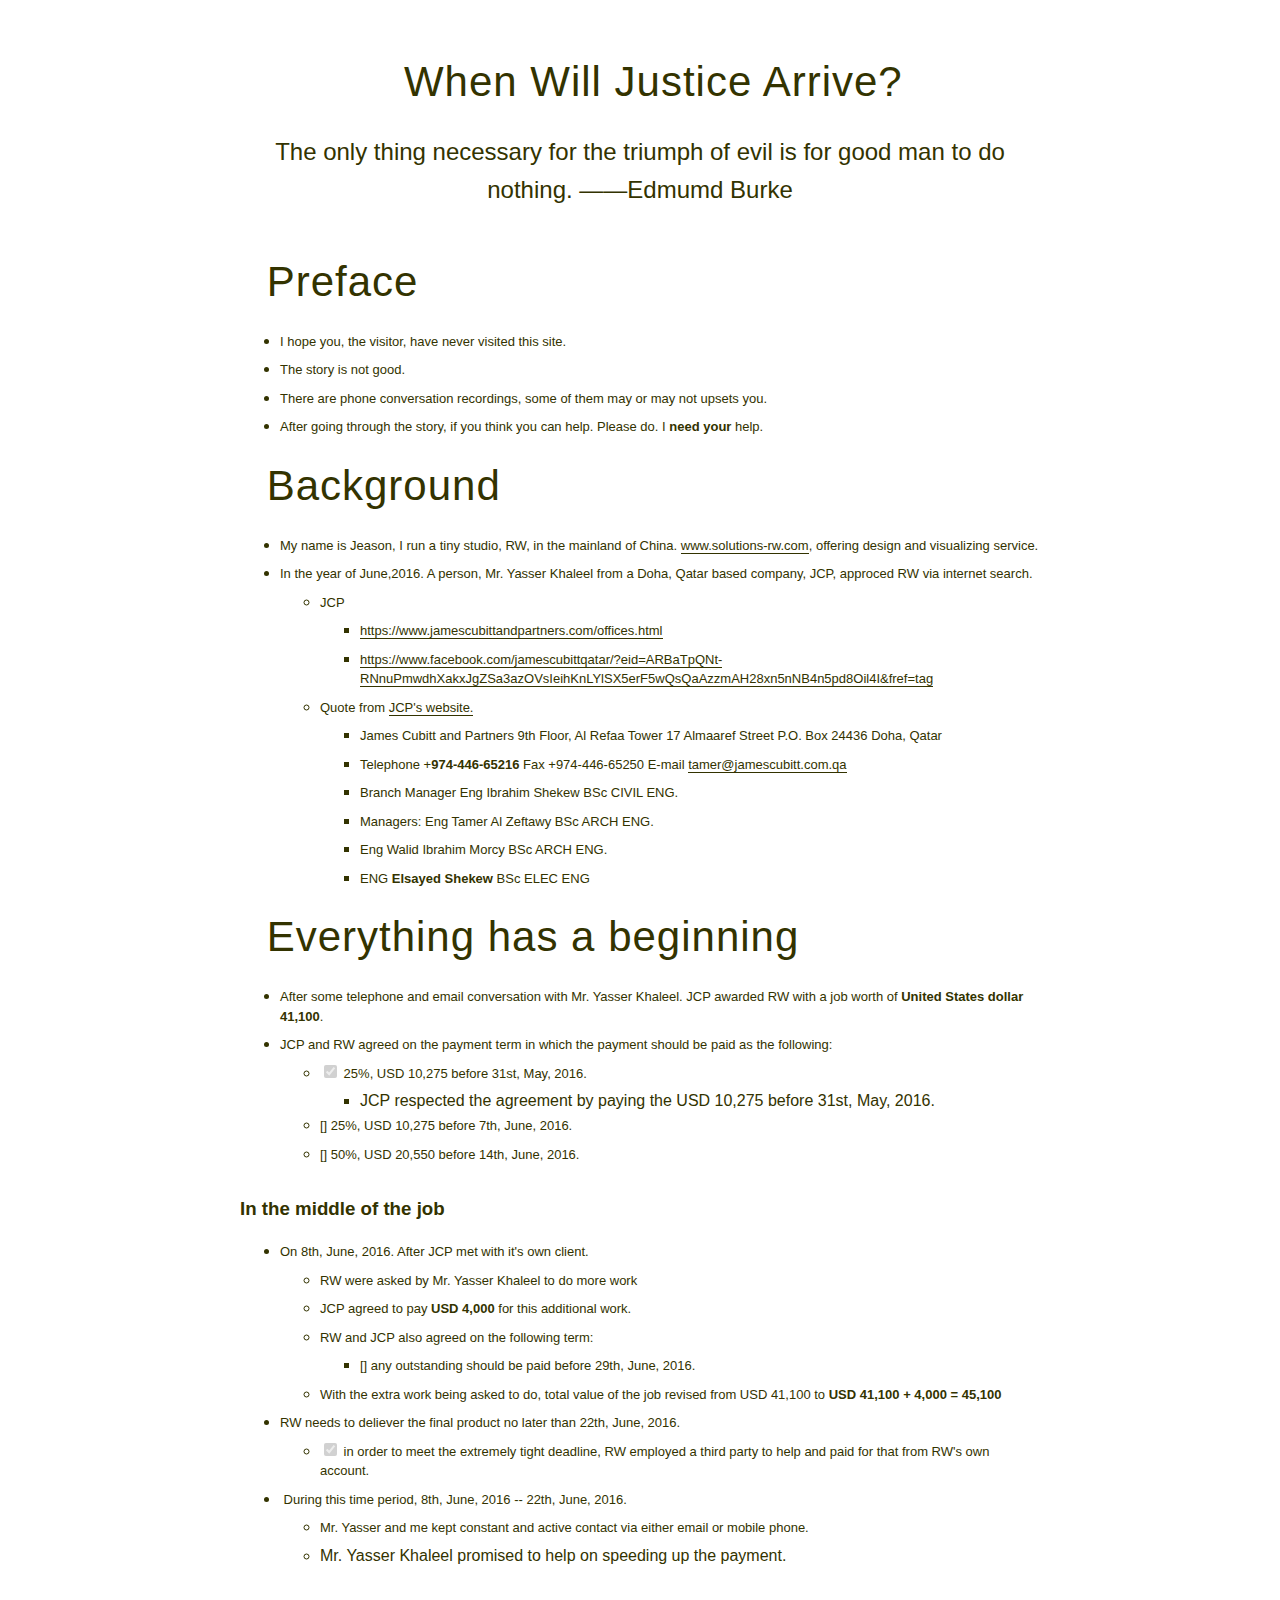
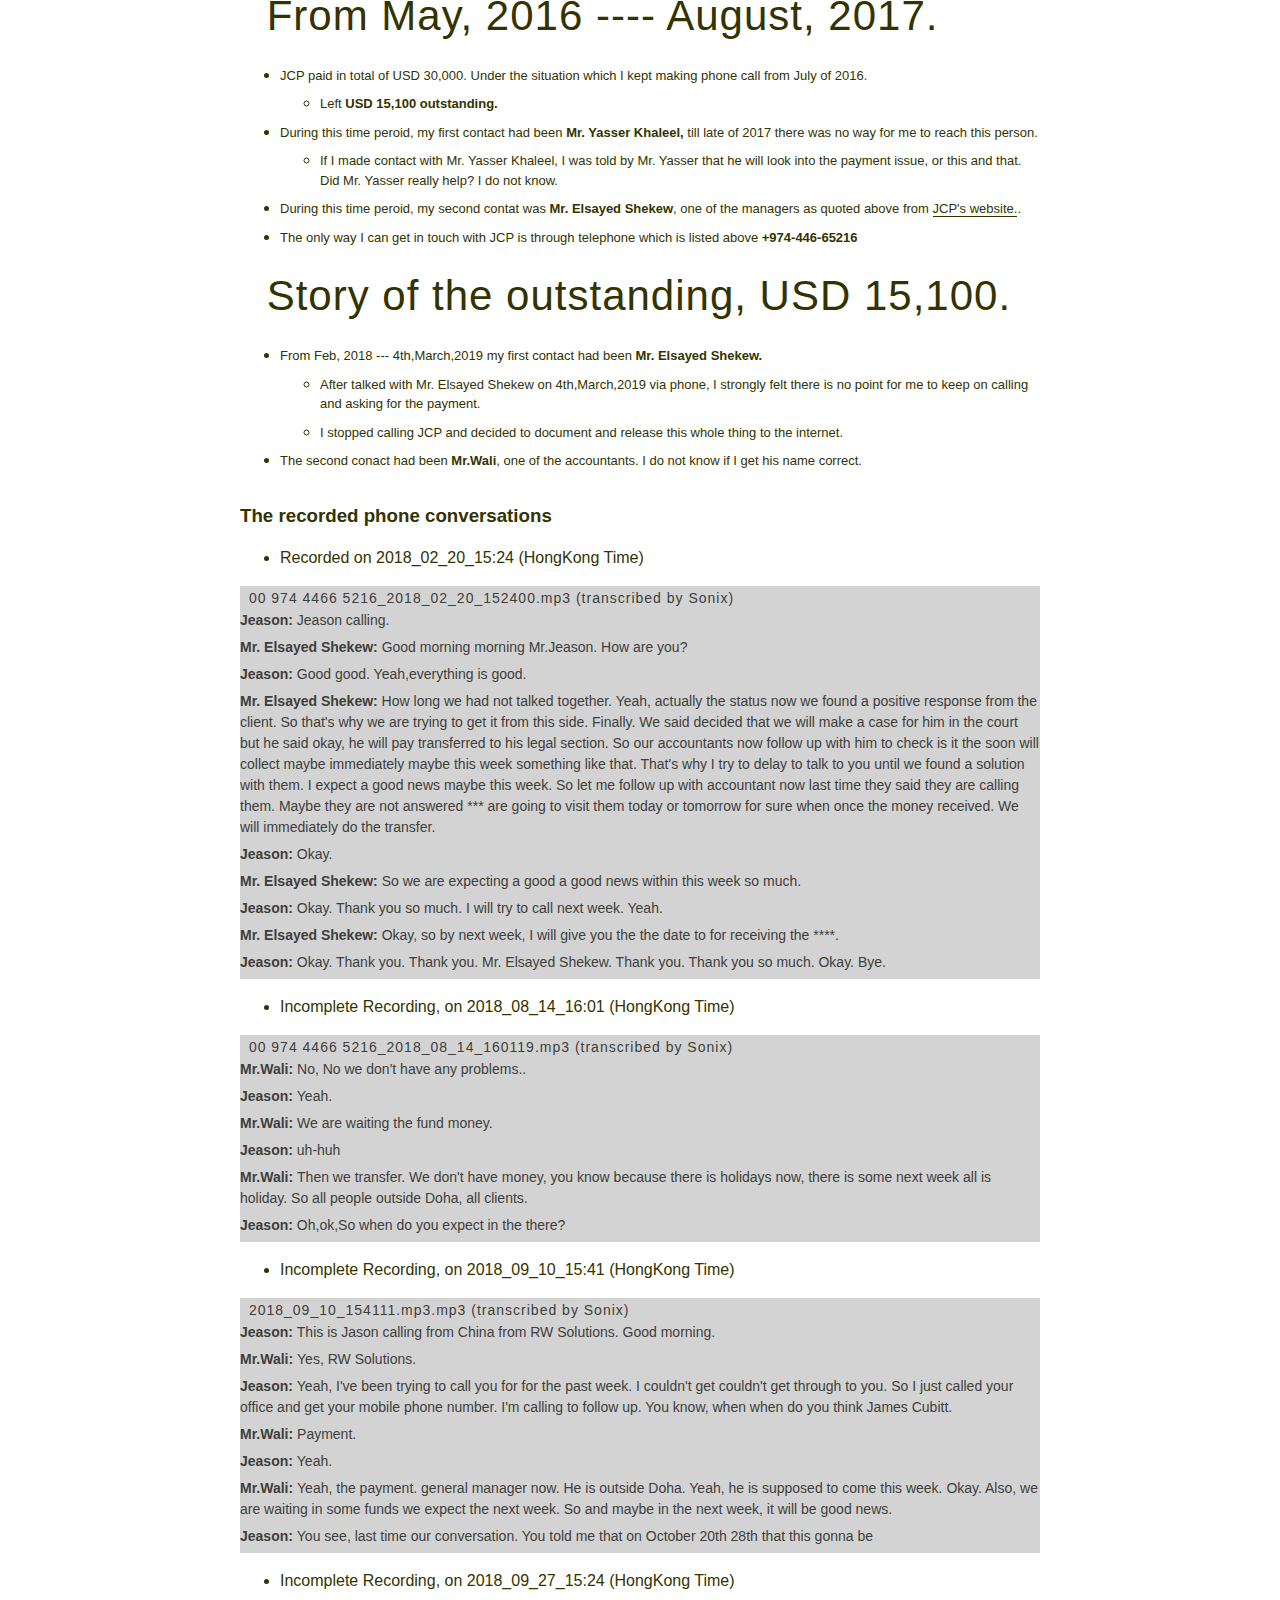
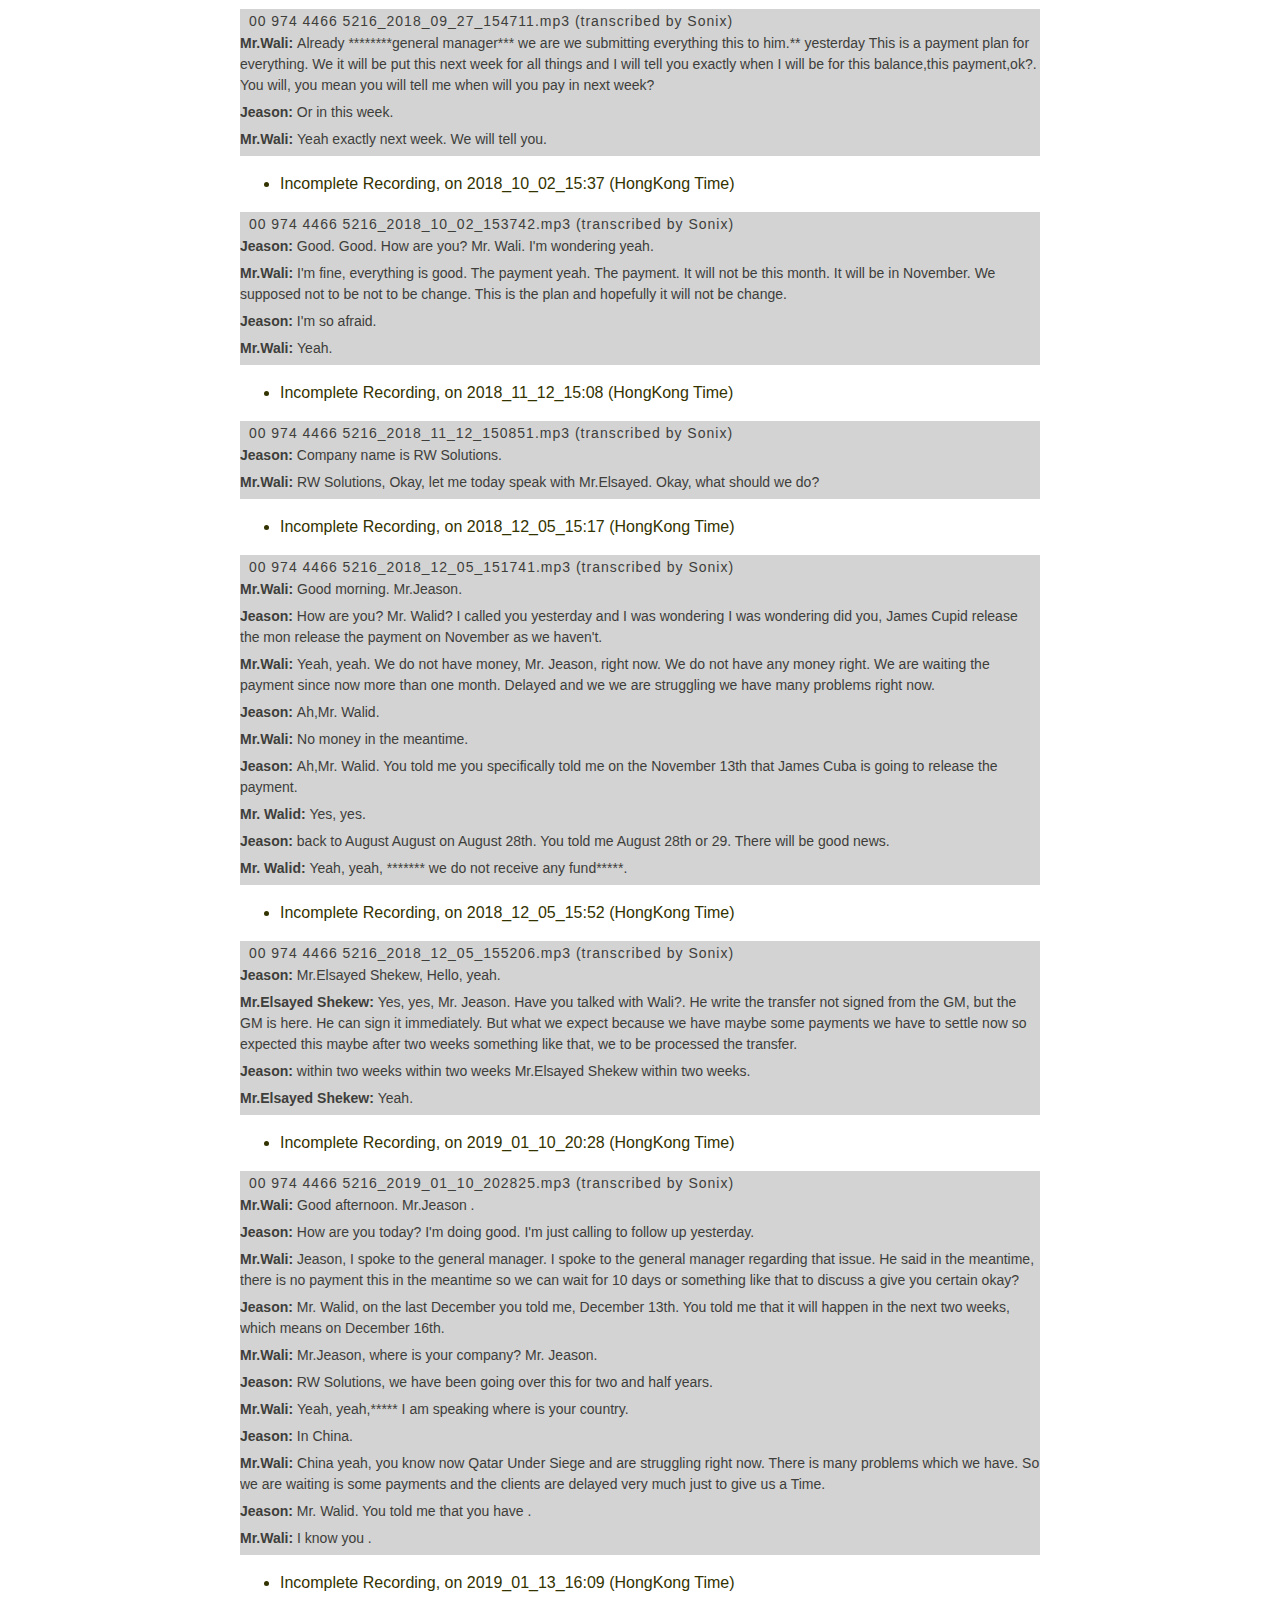
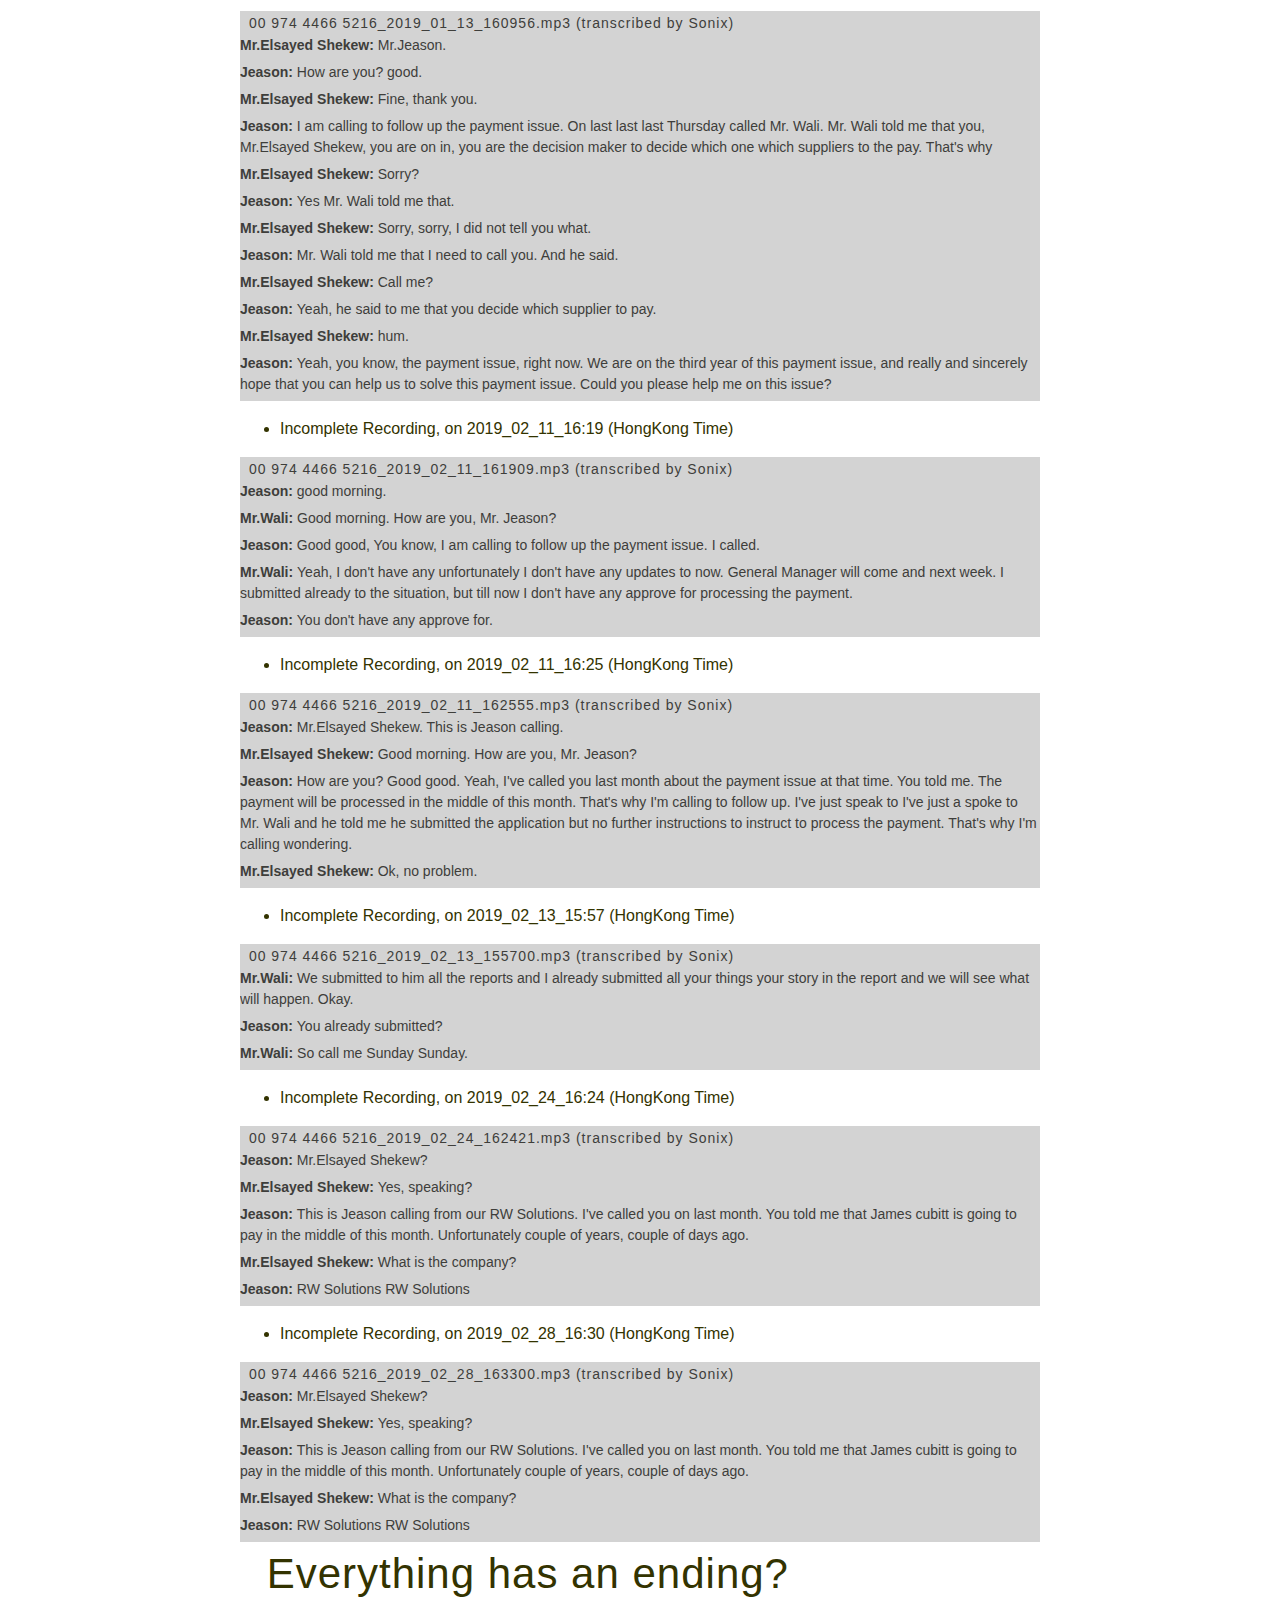
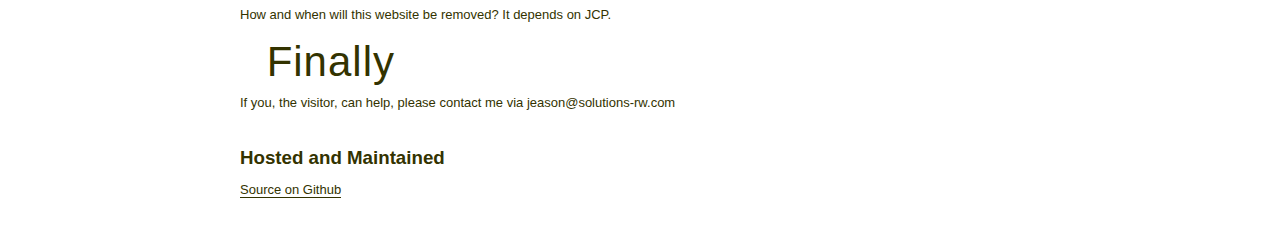
==== commit afb1d84a: "Updated text." ====
--- a/index.html
+++ b/index.html
@@ -2,7 +2,7 @@
 <html lang="en">
 <head>
     <meta charset="utf-8">
-    <title>This is the title</title>
+    <title>WWJAR</title>
     <script src="./audiojs/audio.min.js"></script>
     <link rel="stylesheet" href="./includes/index.css" media="screen">
     <script>
@@ -10,15 +10,12 @@
         audiojs.createAll();
       });
 
-
-
-
-
     </script>
 </head>
 <body>
 <header>
     <h1>When Will Justice Arrive?</h1>
+    <h2>The only thing necessary for the triumph of evil is for good man to do nothing. ——Edmumd Burke</h2>
 </header>
 
 <h1>Preface</h1>
@@ -28,9 +25,6 @@
     </li>
     <li>
         <p>The story is not good.</p>
-    </li>
-    <li>
-        <p>This story is sad.</p>
     </li>
     <li>
         <p>There are phone conversation recordings, some of them may or may not upsets you.&nbsp;</p>
@@ -219,7 +213,7 @@
 
 <h3>The recorded phone conversations</h3>
 <ul>
-    <li>Incomplete Recording, on 2018_02_20_15:24 (HongKong Time)</li>
+    <li>Recorded on 2018_02_20_15:24 (HongKong Time)</li>
 </ul>
 <audio preload="auto">
     <source src="./mp3/00 974 4466 5216_2018_02_20_152400.mp3">
@@ -235,9 +229,24 @@
         <p style="font-size: 14px; color: #3e3e3b; text-decoration: none;"><strong>Jeason: </strong> Good good.
             Yeah,everything is good.</p>
         <p style="font-size: 14px; color: #3e3e3b; text-decoration: none;"><strong>Mr. Elsayed Shekew:</strong> How long
-            we have not talked together. Yeah, actually the status now we found a positive response from the client. So
+            we had not talked together. Yeah, actually the status now we found a positive response from the client. So
             that's why we are trying to get it from this side. Finally. We said decided that we will make a case for him
-            and the court but he said okay, he will be transferred to his.</p>
+            in the court but he said okay, he will pay transferred to his legal section. So our accountants now follow
+            up with him to check is it the soon will collect maybe immediately maybe this week something like that.
+            That's why I try to delay to talk to you until we found a solution with them. I expect a good news maybe
+            this week. So let me follow up with accountant now last time they said they are calling them. Maybe they are
+            not answered *** are going to visit them today or tomorrow for sure when once the money received. We will
+            immediately do the transfer.</p>
+        <p style="font-size: 14px; color: #3e3e3b; text-decoration: none;"><strong>Jeason: </strong> Okay.</p>
+        <p style="font-size: 14px; color: #3e3e3b; text-decoration: none;"><strong>Mr. Elsayed Shekew: </strong> So we
+            are expecting a good a good news within this week so much.</p>
+        <p style="font-size: 14px; color: #3e3e3b; text-decoration: none;"><strong>Jeason: </strong> Okay. Thank you so
+            much. I will try to call next week. Yeah.</p>
+        <p style="font-size: 14px; color: #3e3e3b; text-decoration: none;"><strong>Mr. Elsayed Shekew: </strong> Okay,
+            so by next week, I will give you the the date to for receiving the ****.</p>
+        <p style="font-size: 14px; color: #3e3e3b; text-decoration: none;"><strong>Jeason: </strong> Okay. Thank you.
+            Thank you. Mr. Elsayed Shekew. Thank you. Thank you so much. Okay. Bye.</p>
+
     </div>
 </div>
 
@@ -250,7 +259,8 @@
 <div class="sonix--embed-container"
      style="position: relative !important; display: block; overflow-x: hidden; height: xx; overflow-y: hidden; background-color: lightgray;">
     <div class="sonix--embed-text" style="width: 800px; height: xx; text-align: left; overflow-y: scroll;">
-        <h1 style="font-size: 14px; line-height: 18px; color: #3e3e3b; text-decoration: none;">00 974 4466 5216_2018_08_14_160119.mp3 (transcribed by Sonix)</h1>
+        <h1 style="font-size: 14px; line-height: 18px; color: #3e3e3b; text-decoration: none;">00 974 4466
+            5216_2018_08_14_160119.mp3 (transcribed by Sonix)</h1>
         <p style="font-size: 14px; color: #3e3e3b; text-decoration: none;"><strong>Mr.Wali: </strong> No, No we don't
             have any problems..</p>
         <p style="font-size: 14px; color: #3e3e3b; text-decoration: none;"><strong>Jeason: </strong> Yeah.</p>
@@ -274,7 +284,8 @@
 <div class="sonix--embed-container"
      style="position: relative !important; display: block; overflow-x: hidden; height: xx; overflow-y: hidden; background-color: lightgray;">
     <div class="sonix--embed-text" style="width: 800px; height: xx; text-align: left; overflow-y: scroll;">
-        <h1 style="font-size: 14px; line-height: 18px; color: #3e3e3b; text-decoration: none;">2018_09_10_154111.mp3.mp3 (transcribed by Sonix)</h1>
+        <h1 style="font-size: 14px; line-height: 18px; color: #3e3e3b; text-decoration: none;">2018_09_10_154111.mp3.mp3
+            (transcribed by Sonix)</h1>
         <p style="font-size: 14px; color: #3e3e3b; text-decoration: none;"><strong>Jeason: </strong> This is Jason
             calling from China from RW Solutions. Good morning.</p>
         <p style="font-size: 14px; color: #3e3e3b; text-decoration: none;"><strong>Mr.Wali: </strong> Yes, RW Solutions.
@@ -302,7 +313,8 @@
 <div class="sonix--embed-container"
      style="position: relative !important; display: block; overflow-x: hidden; height: xx; overflow-y: hidden; background-color: lightgray;">
     <div class="sonix--embed-text" style="width: 800px; height: xx; text-align: left; overflow-y: scroll;">
-        <h1 style="font-size: 14px; line-height: 18px; color: #3e3e3b; text-decoration: none;">00 974 4466 5216_2018_09_27_154711.mp3 (transcribed by Sonix)</h1>
+        <h1 style="font-size: 14px; line-height: 18px; color: #3e3e3b; text-decoration: none;">00 974 4466
+            5216_2018_09_27_154711.mp3 (transcribed by Sonix)</h1>
         <p style="font-size: 14px; color: #3e3e3b; text-decoration: none;"><strong>Mr.Wali: </strong> Already
             ********general manager*** we are we submitting everything this to him.** yesterday This is a payment plan
             for everything. We it will be put this next week for all things and I will tell you exactly when I will be
@@ -323,7 +335,8 @@
 <div class="sonix--embed-container"
      style="position: relative !important; display: block; overflow-x: hidden; height: xx; overflow-y: hidden; background-color: lightgray;">
     <div class="sonix--embed-text" style="width: 800px; height: xx; text-align: left; overflow-y: scroll;">
-        <h1 style="font-size: 14px; line-height: 18px; color: #3e3e3b; text-decoration: none;">00 974 4466 5216_2018_10_02_153742.mp3 (transcribed by Sonix)</h1>
+        <h1 style="font-size: 14px; line-height: 18px; color: #3e3e3b; text-decoration: none;">00 974 4466
+            5216_2018_10_02_153742.mp3 (transcribed by Sonix)</h1>
         <p style="font-size: 14px; color: #3e3e3b; text-decoration: none;"><strong>Jeason: </strong> Good. Good. How are
             you? Mr. Wali. I'm wondering yeah. </p>
         <p style="font-size: 14px; color: #3e3e3b; text-decoration: none;"><strong>Mr.Wali: </strong> I'm fine,
@@ -343,7 +356,8 @@
 <div class="sonix--embed-container"
      style="position: relative !important; display: block; overflow-x: hidden; height: xx; overflow-y: hidden; background-color: lightgray;">
     <div class="sonix--embed-text" style="width: 800px; height: xx; text-align: left; overflow-y: scroll;">
-        <h1 style="font-size: 14px; line-height: 18px; color: #3e3e3b; text-decoration: none;">00 974 4466 5216_2018_11_12_150851.mp3 (transcribed by Sonix)</h1>
+        <h1 style="font-size: 14px; line-height: 18px; color: #3e3e3b; text-decoration: none;">00 974 4466
+            5216_2018_11_12_150851.mp3 (transcribed by Sonix)</h1>
         <p style="font-size: 14px; color: #3e3e3b; text-decoration: none;"><strong>Jeason: </strong> Company name is RW
             Solutions. </p>
         <p style="font-size: 14px; color: #3e3e3b; text-decoration: none;"><strong>Mr.Wali: </strong> RW Solutions,
@@ -392,7 +406,8 @@
 <div class="sonix--embed-container"
      style="position: relative !important; display: block; overflow-x: hidden; height: xx; overflow-y: hidden; background-color: lightgray;">
     <div class="sonix--embed-text" style="width: 800px; height: xx; text-align: left; overflow-y: scroll;">
-        <h1 style="font-size: 14px; line-height: 18px; color: #3e3e3b; text-decoration: none;">00 974 4466 5216_2018_12_05_155206.mp3 (transcribed by Sonix)</h1>
+        <h1 style="font-size: 14px; line-height: 18px; color: #3e3e3b; text-decoration: none;">00 974 4466
+            5216_2018_12_05_155206.mp3 (transcribed by Sonix)</h1>
         <p style="font-size: 14px; color: #3e3e3b; text-decoration: none;"><strong>Jeason: </strong> Mr.Elsayed Shekew,
             Hello, yeah. </p>
         <p style="font-size: 14px; color: #3e3e3b; text-decoration: none;"><strong>Mr.Elsayed Shekew: </strong> Yes,
@@ -415,30 +430,206 @@
 <div class="sonix--embed-container"
      style="position: relative !important; display: block; overflow-x: hidden; height: xx; overflow-y: hidden; background-color: lightgray;">
     <div class="sonix--embed-text" style="width: 800px; height: xx; text-align: left; overflow-y: scroll;">
-        <h1 style="font-size: 14px; line-height: 18px; color: #3e3e3b; text-decoration: none;">00 974 4466 5216_2019_01_10_202825.mp3.mp3 (transcribed by Sonix)</h1>
-        <p style="font-size: 14px; color: #3e3e3b; text-decoration: none;"><strong>Mr.Wali: </strong> Good afternoon. Mr.Jeason . </p>
-        <p style="font-size: 14px; color: #3e3e3b; text-decoration: none;"><strong>Jeason: </strong> How are you today? I'm doing good. I'm just calling to follow up yesterday. </p>
-        <p style="font-size: 14px; color: #3e3e3b; text-decoration: none;"><strong>Mr.Wali: </strong> Jeason, I spoke to the general manager. I spoke to the general manager regarding that issue. He said in the meantime, there is no payment this in the meantime so we can wait for 10 days or something like that to discuss a give you certain okay?</p>
-        <p style="font-size: 14px; color: #3e3e3b; text-decoration: none;"><strong>Jeason: </strong> Mr. Walid, on the last December you told me, December 13th. You told me that it will happen in the next two weeks, which means on December 16th. </p>
-        <p style="font-size: 14px; color: #3e3e3b; text-decoration: none;"><strong>Mr.Wali: </strong> Mr.Jeason, where is your company? Mr. Jeason. </p>
-        <p style="font-size: 14px; color: #3e3e3b; text-decoration: none;"><strong>Jeason: </strong> RW Solutions, we have been going over this for two and half years. </p>
-        <p style="font-size: 14px; color: #3e3e3b; text-decoration: none;"><strong>Mr.Wali: </strong> Yeah, yeah,***** I am speaking where is your country. </p>
+        <h1 style="font-size: 14px; line-height: 18px; color: #3e3e3b; text-decoration: none;">00 974 4466
+            5216_2019_01_10_202825.mp3 (transcribed by Sonix)</h1>
+        <p style="font-size: 14px; color: #3e3e3b; text-decoration: none;"><strong>Mr.Wali: </strong> Good afternoon.
+            Mr.Jeason . </p>
+        <p style="font-size: 14px; color: #3e3e3b; text-decoration: none;"><strong>Jeason: </strong> How are you today?
+            I'm doing good. I'm just calling to follow up yesterday. </p>
+        <p style="font-size: 14px; color: #3e3e3b; text-decoration: none;"><strong>Mr.Wali: </strong> Jeason, I spoke to
+            the general manager. I spoke to the general manager regarding that issue. He said in the meantime, there is
+            no payment this in the meantime so we can wait for 10 days or something like that to discuss a give you
+            certain okay?</p>
+        <p style="font-size: 14px; color: #3e3e3b; text-decoration: none;"><strong>Jeason: </strong> Mr. Walid, on the
+            last December you told me, December 13th. You told me that it will happen in the next two weeks, which means
+            on December 16th. </p>
+        <p style="font-size: 14px; color: #3e3e3b; text-decoration: none;"><strong>Mr.Wali: </strong> Mr.Jeason, where
+            is your company? Mr. Jeason. </p>
+        <p style="font-size: 14px; color: #3e3e3b; text-decoration: none;"><strong>Jeason: </strong> RW Solutions, we
+            have been going over this for two and half years. </p>
+        <p style="font-size: 14px; color: #3e3e3b; text-decoration: none;"><strong>Mr.Wali: </strong> Yeah, yeah,***** I
+            am speaking where is your country. </p>
         <p style="font-size: 14px; color: #3e3e3b; text-decoration: none;"><strong>Jeason: </strong> In China. </p>
-        <p style="font-size: 14px; color: #3e3e3b; text-decoration: none;"><strong>Mr.Wali: </strong> China yeah, you know now Qatar Under Siege and are struggling right now. There is many problems which we have. So we are waiting is some payments and the clients are delayed very much just to give us a Time.</p>
-        <p style="font-size: 14px; color: #3e3e3b; text-decoration: none;"><strong>Jeason: </strong> Mr. Walid. You told me that you have . </p>
+        <p style="font-size: 14px; color: #3e3e3b; text-decoration: none;"><strong>Mr.Wali: </strong> China yeah, you
+            know now Qatar Under Siege and are struggling right now. There is many problems which we have. So we are
+            waiting is some payments and the clients are delayed very much just to give us a Time.</p>
+        <p style="font-size: 14px; color: #3e3e3b; text-decoration: none;"><strong>Jeason: </strong> Mr. Walid. You told
+            me that you have . </p>
         <p style="font-size: 14px; color: #3e3e3b; text-decoration: none;"><strong>Mr.Wali: </strong> I know you . </p>
     </div>
 </div>
 
+<ul>
+    <li>Incomplete Recording, on 2019_01_13_16:09 (HongKong Time)</li>
+</ul>
+<audio preload="auto">
+    <source src="./mp3/00 974 4466 5216_2019_01_13_160956.mp3">
+</audio>
+<div class="sonix--embed-container"
+     style="position: relative !important; display: block; overflow-x: hidden; height: xx; overflow-y: hidden; background-color: lightgray;">
+    <div class="sonix--embed-text" style="width: 800px; height: xx; text-align: left; overflow-y: scroll;">
+        <h1 style="font-size: 14px; line-height: 18px; color: #3e3e3b; text-decoration: none;">00 974 4466
+            5216_2019_01_13_160956.mp3 (transcribed by Sonix)</h1>
+        <p style="font-size: 14px; color: #3e3e3b; text-decoration: none;"><strong>Mr.Elsayed Shekew: </strong>
+            Mr.Jeason. </p>
+        <p style="font-size: 14px; color: #3e3e3b; text-decoration: none;"><strong>Jeason: </strong> How are you? good.
+        </p>
+        <p style="font-size: 14px; color: #3e3e3b; text-decoration: none;"><strong>Mr.Elsayed Shekew: </strong> Fine,
+            thank you.</p>
+        <p style="font-size: 14px; color: #3e3e3b; text-decoration: none;"><strong>Jeason: </strong> I am calling to
+            follow up the payment issue. On last last last Thursday called Mr. Wali. Mr. Wali told me that you,
+            Mr.Elsayed Shekew, you are on in, you are the decision maker to decide which one which suppliers to the pay.
+            That's why </p>
+        <p style="font-size: 14px; color: #3e3e3b; text-decoration: none;"><strong>Mr.Elsayed Shekew: </strong> Sorry?
+        </p>
+        <p style="font-size: 14px; color: #3e3e3b; text-decoration: none;"><strong>Jeason: </strong> Yes Mr. Wali told
+            me that. </p>
+        <p style="font-size: 14px; color: #3e3e3b; text-decoration: none;"><strong>Mr.Elsayed Shekew: </strong> Sorry,
+            sorry, I did not tell you what. </p>
+        <p style="font-size: 14px; color: #3e3e3b; text-decoration: none;"><strong>Jeason: </strong> Mr. Wali told me
+            that I need to call you. And he said. </p>
+        <p style="font-size: 14px; color: #3e3e3b; text-decoration: none;"><strong>Mr.Elsayed Shekew: </strong> Call me?
+        </p>
+        <p style="font-size: 14px; color: #3e3e3b; text-decoration: none;"><strong>Jeason: </strong> Yeah, he said to me
+            that you decide which supplier to pay. </p>
+        <p style="font-size: 14px; color: #3e3e3b; text-decoration: none;"><strong>Mr.Elsayed Shekew: </strong> hum.
+        </p>
+        <p style="font-size: 14px; color: #3e3e3b; text-decoration: none;"><strong>Jeason: </strong> Yeah, you know, the
+            payment issue, right now. We are on the third year of this payment issue, and really and sincerely hope that
+            you can help us to solve this payment issue. Could you please help me on this issue? </p>
+    </div>
+</div>
+
+<ul>
+    <li>Incomplete Recording, on 2019_02_11_16:19 (HongKong Time)</li>
+</ul>
+<audio preload="auto">
+    <source src="./mp3/00 974 4466 5216_2019_02_11_161909.mp3">
+</audio>
+<div class="sonix--embed-container"
+     style="position: relative !important; display: block; overflow-x: hidden; height: xx; overflow-y: hidden; background-color: lightgray;">
+    <div class="sonix--embed-text" style="width: 800px; height: xx; text-align: left; overflow-y: scroll;">
+        <h1 style="font-size: 14px; line-height: 18px; color: #3e3e3b; text-decoration: none;">00 974 4466
+            5216_2019_02_11_161909.mp3 (transcribed by Sonix)</h1>
+        <p style="font-size: 14px; color: #3e3e3b; text-decoration: none;"><strong>Jeason: </strong> good morning. </p>
+        <p style="font-size: 14px; color: #3e3e3b; text-decoration: none;"><strong>Mr.Wali: </strong> Good morning. How
+            are you, Mr. Jeason?</p>
+        <p style="font-size: 14px; color: #3e3e3b; text-decoration: none;"><strong>Jeason: </strong> Good good, You
+            know, I am calling to follow up the payment issue. I called. </p>
+        <p style="font-size: 14px; color: #3e3e3b; text-decoration: none;"><strong>Mr.Wali: </strong> Yeah, I don't have
+            any unfortunately I don't have any updates to now. General Manager will come and next week. I submitted
+            already to the situation, but till now I don't have any approve for processing the payment. </p>
+        <p style="font-size: 14px; color: #3e3e3b; text-decoration: none;"><strong>Jeason: </strong> You don't have any
+            approve for. </p>
+    </div>
+</div>
+
+<ul>
+    <li>Incomplete Recording, on 2019_02_11_16:25 (HongKong Time)</li>
+</ul>
+<audio preload="auto">
+    <source src="./mp3/00 974 4466 5216_2019_02_11_162555.mp3">
+</audio>
+<div class="sonix--embed-container"
+     style="position: relative !important; display: block; overflow-x: hidden; height: xx; overflow-y: hidden; background-color: lightgray;">
+    <div class="sonix--embed-text" style="width: 800px; height: xx; text-align: left; overflow-y: scroll;">
+        <h1 style="font-size: 14px; line-height: 18px; color: #3e3e3b; text-decoration: none;">00 974 4466
+            5216_2019_02_11_162555.mp3 (transcribed by Sonix)</h1>
+        <p style="font-size: 14px; color: #3e3e3b; text-decoration: none;"><strong>Jeason: </strong> Mr.Elsayed Shekew.
+            This is Jeason calling. </p>
+        <p style="font-size: 14px; color: #3e3e3b; text-decoration: none;"><strong>Mr.Elsayed Shekew: </strong> Good
+            morning. How are you, Mr. Jeason?</p>
+        <p style="font-size: 14px; color: #3e3e3b; text-decoration: none;"><strong>Jeason: </strong> How are you? Good
+            good. Yeah, I've called you last month about the payment issue at that time. You told me. The payment will
+            be processed in the middle of this month. That's why I'm calling to follow up. I've just speak to I've just
+            a spoke to Mr. Wali and he told me he submitted the application but no further instructions to instruct to
+            process the payment. That's why I'm calling wondering. </p>
+        <p style="font-size: 14px; color: #3e3e3b; text-decoration: none;"><strong>Mr.Elsayed Shekew: </strong> Ok, no
+            problem.</p>
+    </div>
+</div>
+
+<ul>
+    <li>Incomplete Recording, on 2019_02_13_15:57 (HongKong Time)</li>
+</ul>
+<audio preload="auto">
+    <source src="./mp3/00 974 4466 5216_2019_02_13_155700.mp3">
+</audio>
+<div class="sonix--embed-container"
+     style="position: relative !important; display: block; overflow-x: hidden; height: xx; overflow-y: hidden; background-color: lightgray;">
+    <div class="sonix--embed-text" style="width: 800px; height: xx; text-align: left; overflow-y: scroll;">
+        <h1 style="font-size: 14px; line-height: 18px; color: #3e3e3b; text-decoration: none;">00 974 4466
+            5216_2019_02_13_155700.mp3 (transcribed by Sonix)</h1>
+        <p style="font-size: 14px; color: #3e3e3b; text-decoration: none;"><strong>Mr.Wali: </strong> We submitted to
+            him all the reports and I already submitted all your things your story in the report and we will see what
+            will happen. Okay.</p>
+        <p style="font-size: 14px; color: #3e3e3b; text-decoration: none;"><strong>Jeason: </strong> You already
+            submitted? </p>
+        <p style="font-size: 14px; color: #3e3e3b; text-decoration: none;"><strong>Mr.Wali: </strong> So call me Sunday
+            Sunday.</p>
+    </div>
+</div>
+
+
+<ul>
+    <li>Incomplete Recording, on 2019_02_24_16:24 (HongKong Time)</li>
+</ul>
+<audio preload="auto">
+    <source src="./mp3/00 974 4466 5216_2019_02_24_162421.mp3">
+</audio>
+<div class="sonix--embed-container"
+     style="position: relative !important; display: block; overflow-x: hidden; height: xx; overflow-y: hidden; background-color: lightgray;">
+    <div class="sonix--embed-text" style="width: 800px; height: xx; text-align: left; overflow-y: scroll;">
+        <h1 style="font-size: 14px; line-height: 18px; color: #3e3e3b; text-decoration: none;">00 974 4466
+            5216_2019_02_24_162421.mp3 (transcribed by Sonix)</h1>
+        <p style="font-size: 14px; color: #3e3e3b; text-decoration: none;"><strong>Jeason: </strong> Mr.Elsayed Shekew?
+        </p>
+        <p style="font-size: 14px; color: #3e3e3b; text-decoration: none;"><strong>Mr.Elsayed Shekew: </strong> Yes,
+            speaking? </p>
+        <p style="font-size: 14px; color: #3e3e3b; text-decoration: none;"><strong>Jeason: </strong> This is Jeason
+            calling from our RW Solutions. I've called you on last month. You told me that James cubitt is going to pay
+            in the middle of this month. Unfortunately couple of years, couple of days ago.</p>
+        <p style="font-size: 14px; color: #3e3e3b; text-decoration: none;"><strong>Mr.Elsayed Shekew: </strong> What is
+            the company?</p>
+        <p style="font-size: 14px; color: #3e3e3b; text-decoration: none;"><strong>Jeason: </strong> RW Solutions RW
+            Solutions</p>
+    </div>
+</div>
+
+<ul>
+    <li>Incomplete Recording, on 2019_02_28_16:30 (HongKong Time)</li>
+</ul>
+<audio preload="auto">
+    <source src="./mp3/00 974 4466 5216_2019_02_28_163300.mp3">
+</audio>
+<div class="sonix--embed-container"
+     style="position: relative !important; display: block; overflow-x: hidden; height: xx; overflow-y: hidden; background-color: lightgray;">
+    <div class="sonix--embed-text" style="width: 800px; height: xx; text-align: left; overflow-y: scroll;">
+        <h1 style="font-size: 14px; line-height: 18px; color: #3e3e3b; text-decoration: none;">00 974 4466
+            5216_2019_02_28_163300.mp3 (transcribed by Sonix)</h1>
+        <p style="font-size: 14px; color: #3e3e3b; text-decoration: none;"><strong>Jeason: </strong> Mr.Elsayed Shekew?
+        </p>
+        <p style="font-size: 14px; color: #3e3e3b; text-decoration: none;"><strong>Mr.Elsayed Shekew: </strong> Yes,
+            speaking? </p>
+        <p style="font-size: 14px; color: #3e3e3b; text-decoration: none;"><strong>Jeason: </strong> This is Jeason
+            calling from our RW Solutions. I've called you on last month. You told me that James cubitt is going to pay
+            in the middle of this month. Unfortunately couple of years, couple of days ago.</p>
+        <p style="font-size: 14px; color: #3e3e3b; text-decoration: none;"><strong>Mr.Elsayed Shekew: </strong> What is
+            the company?</p>
+        <p style="font-size: 14px; color: #3e3e3b; text-decoration: none;"><strong>Jeason: </strong> RW Solutions RW
+            Solutions</p>
+    </div>
+</div>
 
 <h1>Everything has an ending?</h1>
 <p>How and when will this website be removed? It depends on JCP.</p>
 
 
+<h1>Finally</h1>
+<p>If you, the visitor, can help, please contact me via jeason@solutions-rw.com</p>
+
 <h3>Hosted and Maintained </h3>
-
-<p><a href="https://github.com/WhereIsJustice/WWJR">Source
-    on Github</a></p>
+<p><a href="https://github.com/WhereIsJustice/WWJR">Source on Github</a></p>
 
 <footer>
 
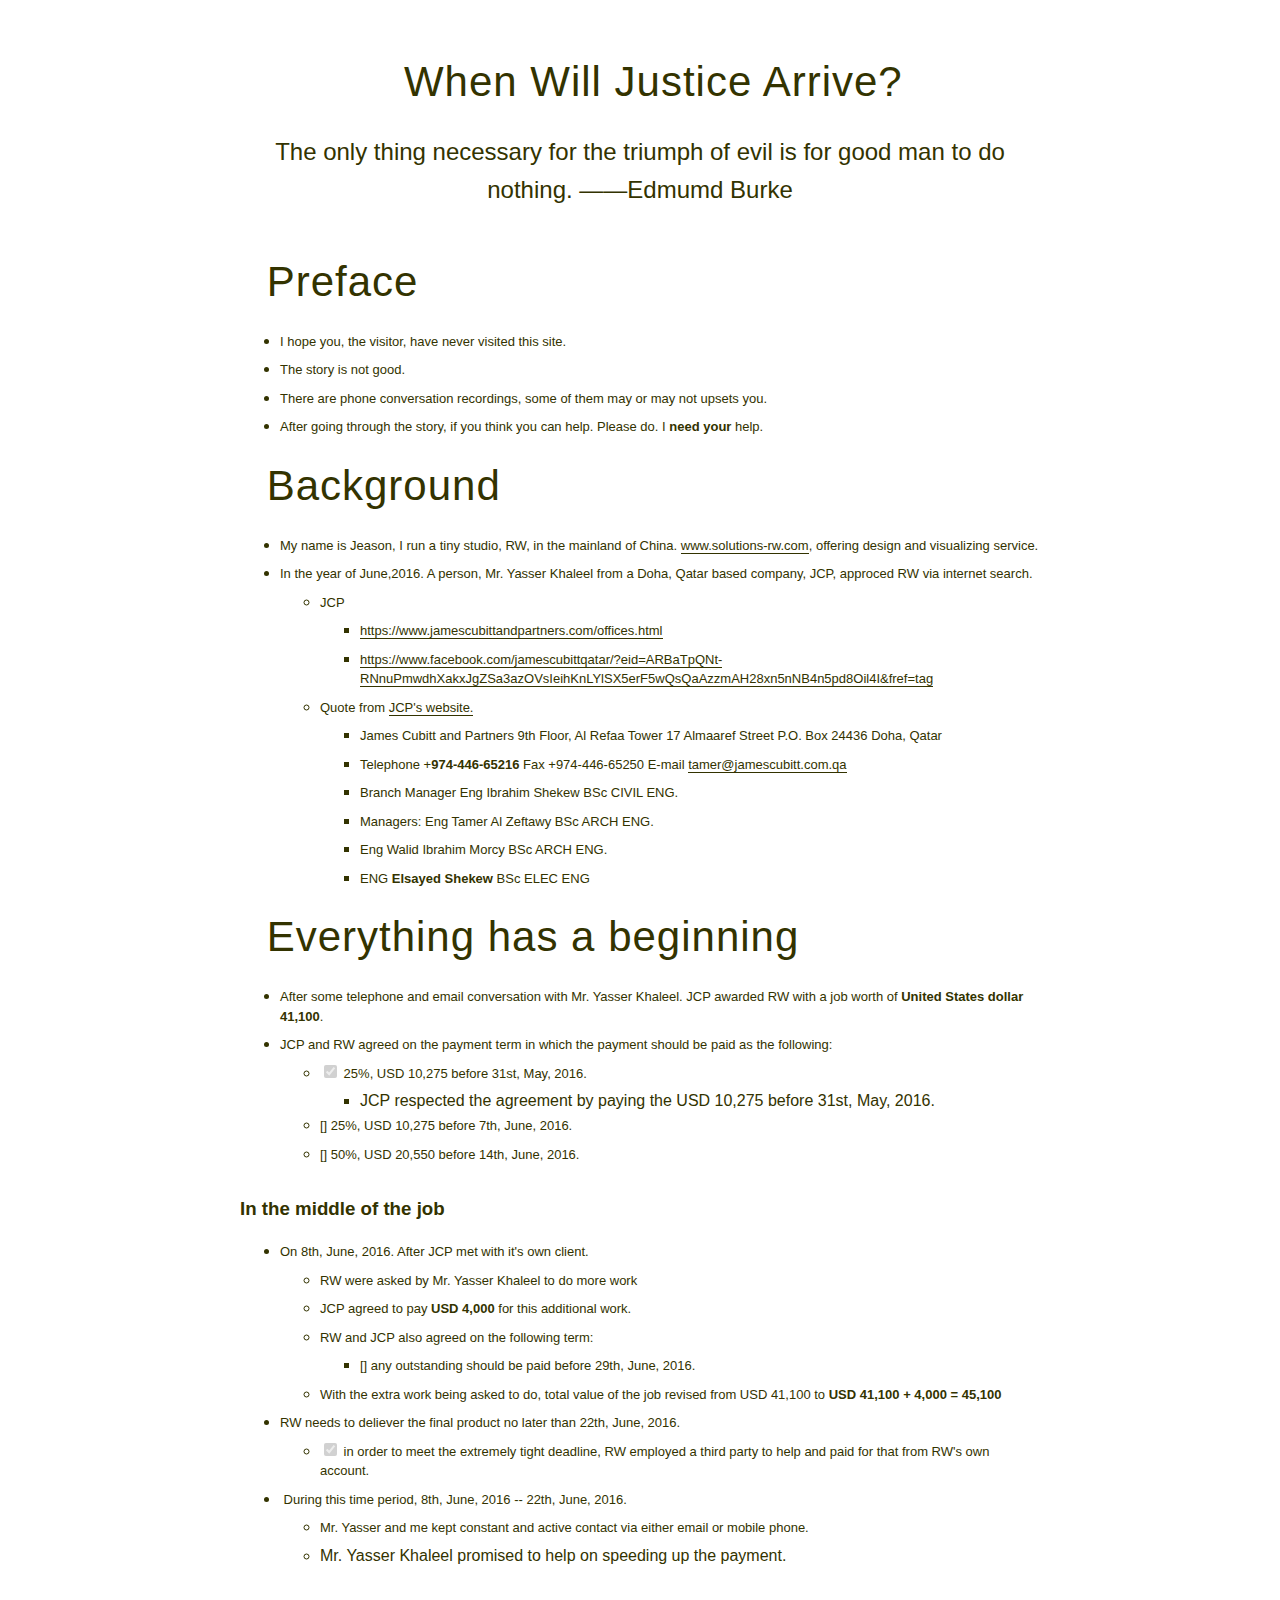
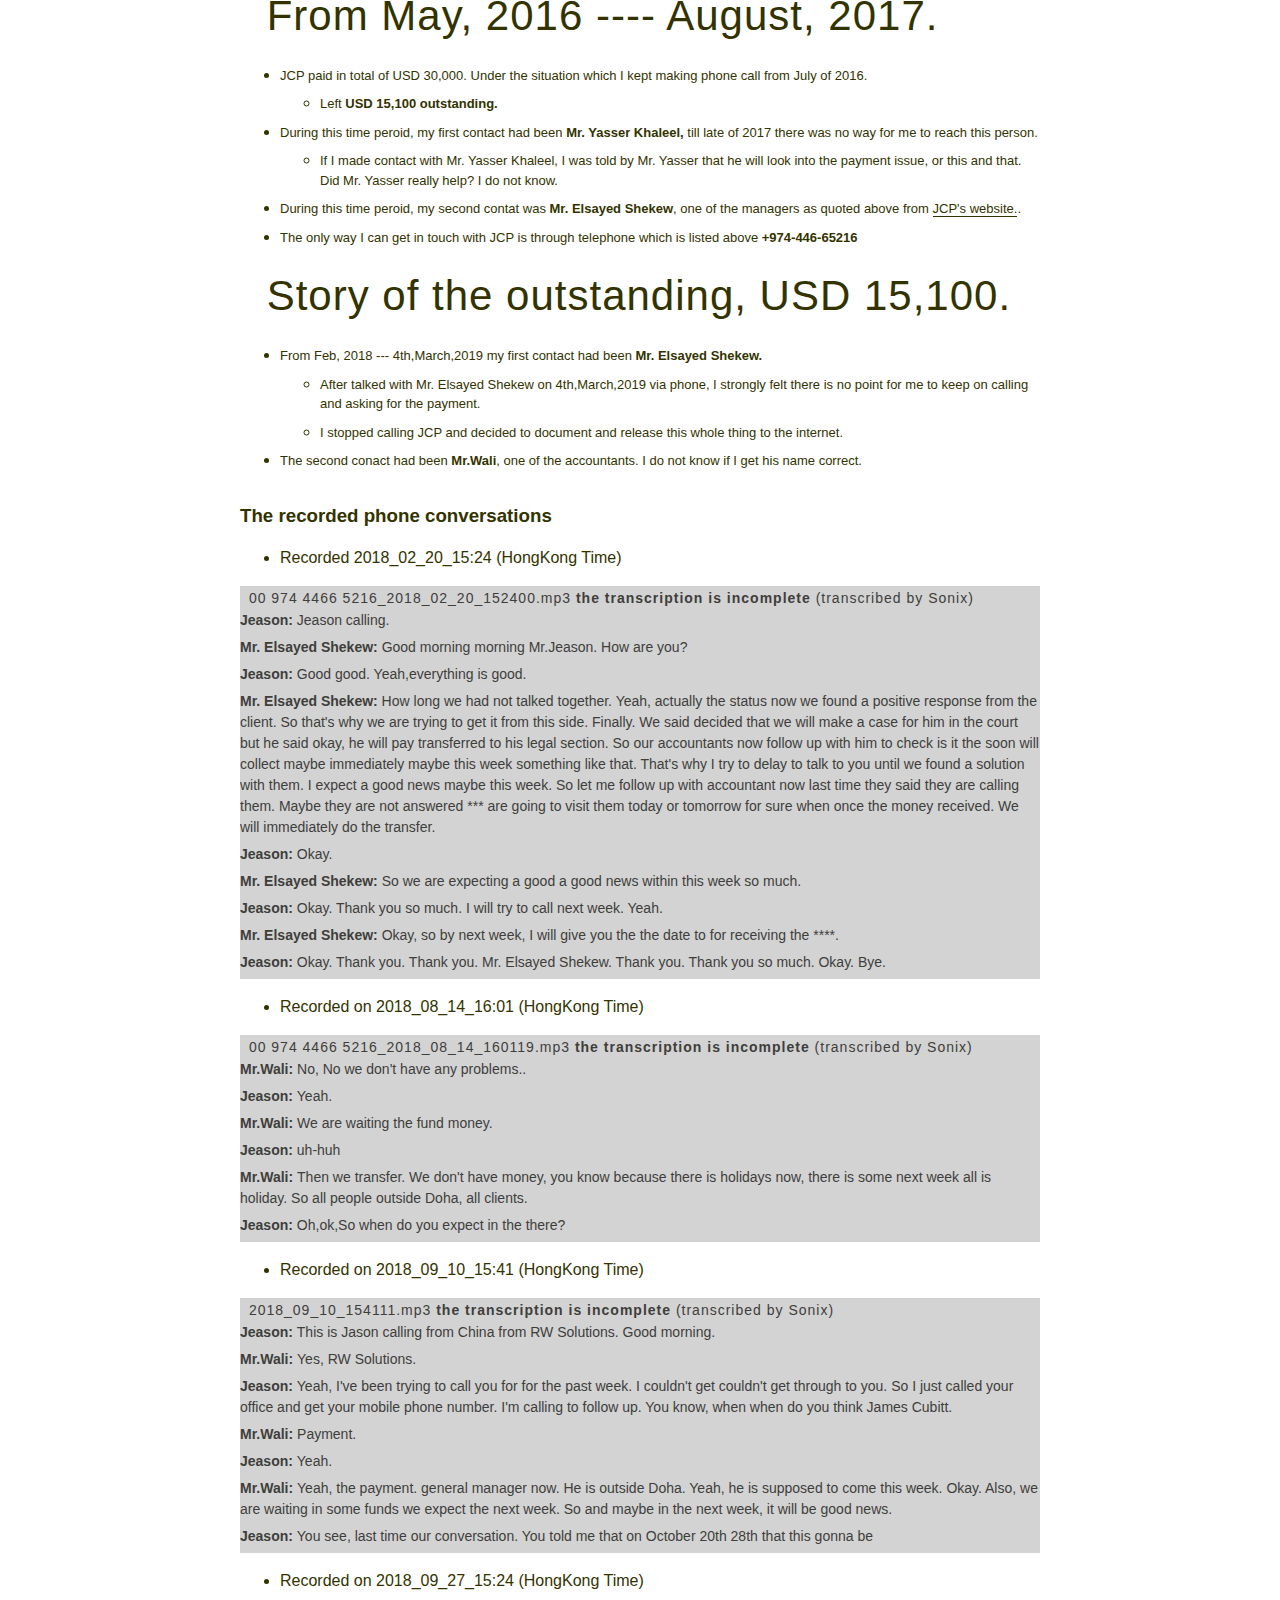
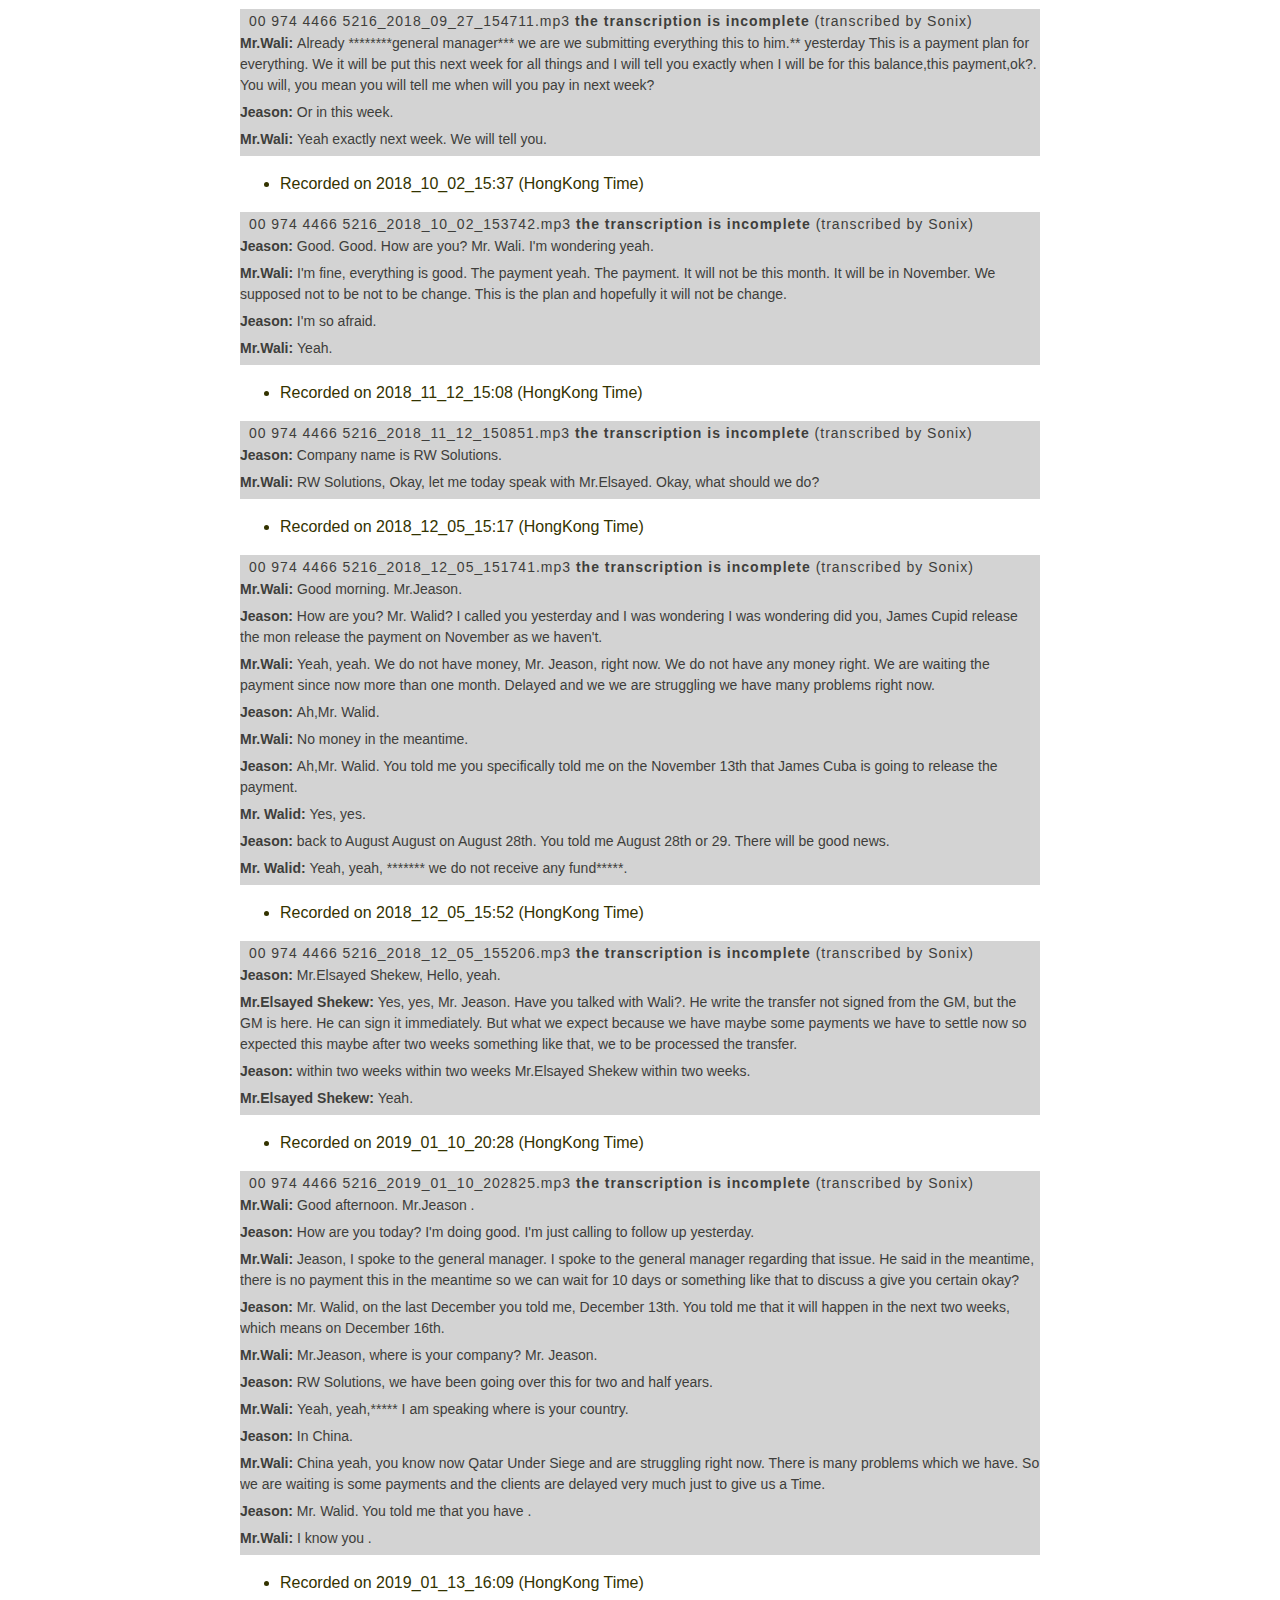
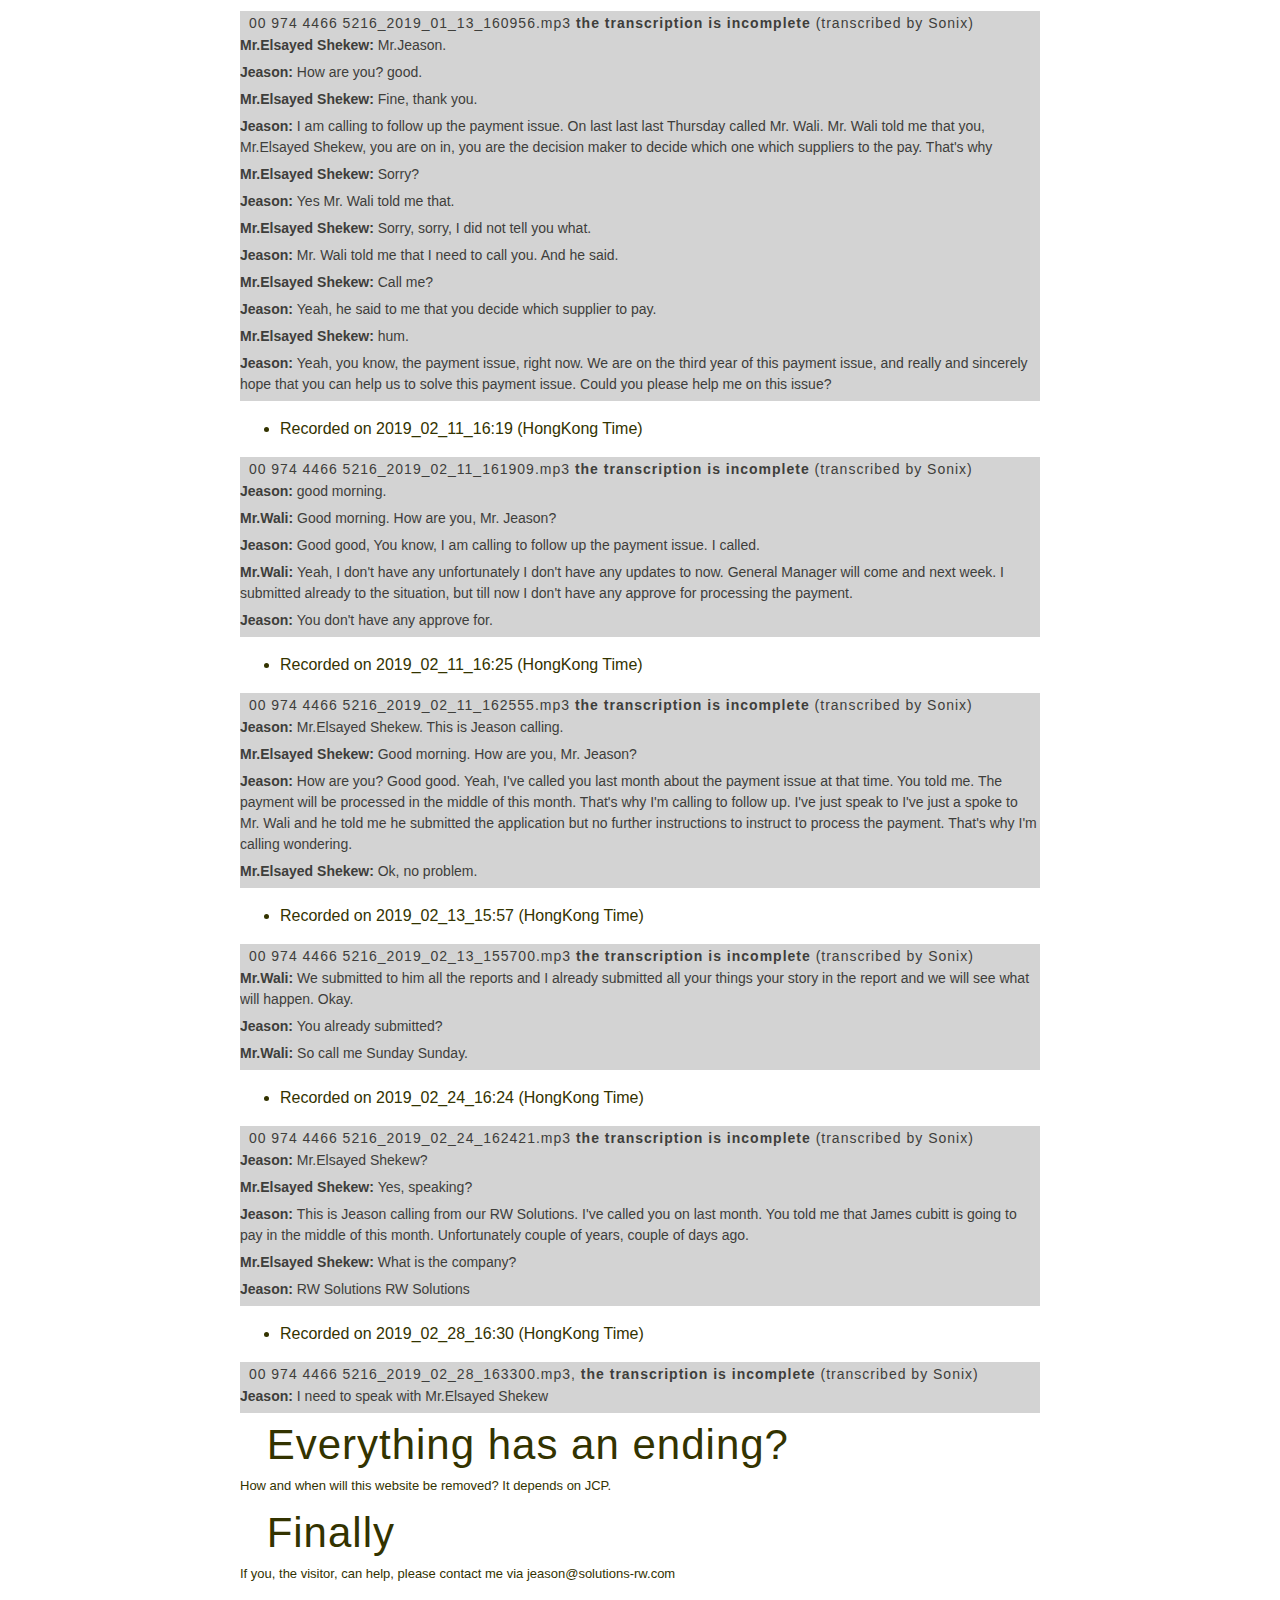
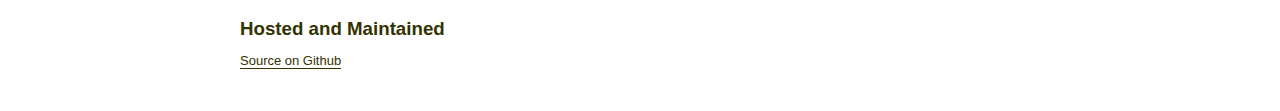
==== commit 5a2bf54d: "Updated text." ====
--- a/index.html
+++ b/index.html
@@ -10,6 +10,8 @@
         audiojs.createAll();
       });
 
+
+
     </script>
 </head>
 <body>
@@ -213,7 +215,7 @@
 
 <h3>The recorded phone conversations</h3>
 <ul>
-    <li>Recorded on 2018_02_20_15:24 (HongKong Time)</li>
+    <li>Recorded 2018_02_20_15:24 (HongKong Time)</li>
 </ul>
 <audio preload="auto">
     <source src="./mp3/00 974 4466 5216_2018_02_20_152400.mp3">
@@ -222,7 +224,7 @@
      style="position: relative !important; display: block; overflow-x: hidden; height: xx; overflow-y: hidden; background-color: lightgray;">
     <div class="sonix--embed-text" style="width: 800px; height: xx; text-align: left; overflow-y: scroll;">
         <h1 style="font-size: 14px; line-height: 18px; color: #3e3e3b; text-decoration: none;">00 974 4466
-            5216_2018_02_20_152400.mp3 (transcribed by Sonix)</h1>
+            5216_2018_02_20_152400.mp3 <strong>the transcription is incomplete</strong> (transcribed by Sonix)</h1>
         <p style="font-size: 14px; color: #3e3e3b; text-decoration: none;"><strong>Jeason: </strong> Jeason calling.</p>
         <p style="font-size: 14px; color: #3e3e3b; text-decoration: none;"><strong>Mr. Elsayed Shekew: </strong> Good
             morning morning Mr.Jeason. How are you?</p>
@@ -251,7 +253,7 @@
 </div>
 
 <ul>
-    <li>Incomplete Recording, on 2018_08_14_16:01 (HongKong Time)</li>
+    <li>Recorded on 2018_08_14_16:01 (HongKong Time)</li>
 </ul>
 <audio preload="auto">
     <source src="./mp3/00 974 4466 5216_2018_08_14_160119.mp3">
@@ -260,7 +262,7 @@
      style="position: relative !important; display: block; overflow-x: hidden; height: xx; overflow-y: hidden; background-color: lightgray;">
     <div class="sonix--embed-text" style="width: 800px; height: xx; text-align: left; overflow-y: scroll;">
         <h1 style="font-size: 14px; line-height: 18px; color: #3e3e3b; text-decoration: none;">00 974 4466
-            5216_2018_08_14_160119.mp3 (transcribed by Sonix)</h1>
+            5216_2018_08_14_160119.mp3 <strong>the transcription is incomplete</strong> (transcribed by Sonix)</h1>
         <p style="font-size: 14px; color: #3e3e3b; text-decoration: none;"><strong>Mr.Wali: </strong> No, No we don't
             have any problems..</p>
         <p style="font-size: 14px; color: #3e3e3b; text-decoration: none;"><strong>Jeason: </strong> Yeah.</p>
@@ -276,7 +278,7 @@
 </div>
 
 <ul>
-    <li>Incomplete Recording, on 2018_09_10_15:41 (HongKong Time)</li>
+    <li>Recorded on 2018_09_10_15:41 (HongKong Time)</li>
 </ul>
 <audio preload="auto">
     <source src="./mp3/2018_09_10_154111.mp3">
@@ -284,8 +286,8 @@
 <div class="sonix--embed-container"
      style="position: relative !important; display: block; overflow-x: hidden; height: xx; overflow-y: hidden; background-color: lightgray;">
     <div class="sonix--embed-text" style="width: 800px; height: xx; text-align: left; overflow-y: scroll;">
-        <h1 style="font-size: 14px; line-height: 18px; color: #3e3e3b; text-decoration: none;">2018_09_10_154111.mp3.mp3
-            (transcribed by Sonix)</h1>
+        <h1 style="font-size: 14px; line-height: 18px; color: #3e3e3b; text-decoration: none;">2018_09_10_154111.mp3
+            <strong>the transcription is incomplete</strong> (transcribed by Sonix)</h1>
         <p style="font-size: 14px; color: #3e3e3b; text-decoration: none;"><strong>Jeason: </strong> This is Jason
             calling from China from RW Solutions. Good morning.</p>
         <p style="font-size: 14px; color: #3e3e3b; text-decoration: none;"><strong>Mr.Wali: </strong> Yes, RW Solutions.
@@ -305,7 +307,7 @@
 </div>
 
 <ul>
-    <li>Incomplete Recording, on 2018_09_27_15:24 (HongKong Time)</li>
+    <li>Recorded on 2018_09_27_15:24 (HongKong Time)</li>
 </ul>
 <audio preload="auto">
     <source src="./mp3/00 974 4466 5216_2018_09_27_154711.mp3">
@@ -314,7 +316,7 @@
      style="position: relative !important; display: block; overflow-x: hidden; height: xx; overflow-y: hidden; background-color: lightgray;">
     <div class="sonix--embed-text" style="width: 800px; height: xx; text-align: left; overflow-y: scroll;">
         <h1 style="font-size: 14px; line-height: 18px; color: #3e3e3b; text-decoration: none;">00 974 4466
-            5216_2018_09_27_154711.mp3 (transcribed by Sonix)</h1>
+            5216_2018_09_27_154711.mp3 <strong>the transcription is incomplete</strong> (transcribed by Sonix)</h1>
         <p style="font-size: 14px; color: #3e3e3b; text-decoration: none;"><strong>Mr.Wali: </strong> Already
             ********general manager*** we are we submitting everything this to him.** yesterday This is a payment plan
             for everything. We it will be put this next week for all things and I will tell you exactly when I will be
@@ -327,7 +329,7 @@
 </div>
 
 <ul>
-    <li>Incomplete Recording, on 2018_10_02_15:37 (HongKong Time)</li>
+    <li>Recorded on 2018_10_02_15:37 (HongKong Time)</li>
 </ul>
 <audio preload="auto">
     <source src="./mp3/00 974 4466 5216_2018_10_02_153742.mp3">
@@ -336,7 +338,7 @@
      style="position: relative !important; display: block; overflow-x: hidden; height: xx; overflow-y: hidden; background-color: lightgray;">
     <div class="sonix--embed-text" style="width: 800px; height: xx; text-align: left; overflow-y: scroll;">
         <h1 style="font-size: 14px; line-height: 18px; color: #3e3e3b; text-decoration: none;">00 974 4466
-            5216_2018_10_02_153742.mp3 (transcribed by Sonix)</h1>
+            5216_2018_10_02_153742.mp3 <strong>the transcription is incomplete</strong> (transcribed by Sonix)</h1>
         <p style="font-size: 14px; color: #3e3e3b; text-decoration: none;"><strong>Jeason: </strong> Good. Good. How are
             you? Mr. Wali. I'm wondering yeah. </p>
         <p style="font-size: 14px; color: #3e3e3b; text-decoration: none;"><strong>Mr.Wali: </strong> I'm fine,
@@ -348,7 +350,7 @@
 </div>
 
 <ul>
-    <li>Incomplete Recording, on 2018_11_12_15:08 (HongKong Time)</li>
+    <li>Recorded on 2018_11_12_15:08 (HongKong Time)</li>
 </ul>
 <audio preload="auto">
     <source src="./mp3/00 974 4466 5216_2018_11_12_150851.mp3">
@@ -357,7 +359,7 @@
      style="position: relative !important; display: block; overflow-x: hidden; height: xx; overflow-y: hidden; background-color: lightgray;">
     <div class="sonix--embed-text" style="width: 800px; height: xx; text-align: left; overflow-y: scroll;">
         <h1 style="font-size: 14px; line-height: 18px; color: #3e3e3b; text-decoration: none;">00 974 4466
-            5216_2018_11_12_150851.mp3 (transcribed by Sonix)</h1>
+            5216_2018_11_12_150851.mp3 <strong>the transcription is incomplete</strong> (transcribed by Sonix)</h1>
         <p style="font-size: 14px; color: #3e3e3b; text-decoration: none;"><strong>Jeason: </strong> Company name is RW
             Solutions. </p>
         <p style="font-size: 14px; color: #3e3e3b; text-decoration: none;"><strong>Mr.Wali: </strong> RW Solutions,
@@ -366,7 +368,7 @@
 </div>
 
 <ul>
-    <li>Incomplete Recording, on 2018_12_05_15:17 (HongKong Time)</li>
+    <li>Recorded on 2018_12_05_15:17 (HongKong Time)</li>
 </ul>
 <audio preload="auto">
     <source src="./mp3/00 974 4466 5216_2018_12_05_151741.mp3">
@@ -375,7 +377,7 @@
      style="position: relative !important; display: block; overflow-x: hidden; height: xx; overflow-y: hidden; background-color: lightgray;">
     <div class="sonix--embed-text" style="width: 800px; height: xx; text-align: left; overflow-y: scroll;">
         <h1 style="font-size: 14px; line-height: 18px; color: #3e3e3b; text-decoration: none;">00 974 4466
-            5216_2018_12_05_151741.mp3 (transcribed by Sonix)</h1>
+            5216_2018_12_05_151741.mp3 <strong>the transcription is incomplete</strong> (transcribed by Sonix)</h1>
         <p style="font-size: 14px; color: #3e3e3b; text-decoration: none;"><strong>Mr.Wali: </strong> Good morning.
             Mr.Jeason.</p>
         <p style="font-size: 14px; color: #3e3e3b; text-decoration: none;"><strong>Jeason: </strong> How are you? Mr.
@@ -398,7 +400,7 @@
 </div>
 
 <ul>
-    <li>Incomplete Recording, on 2018_12_05_15:52 (HongKong Time)</li>
+    <li>Recorded on 2018_12_05_15:52 (HongKong Time)</li>
 </ul>
 <audio preload="auto">
     <source src="./mp3/00 974 4466 5216_2018_12_05_155206.mp3">
@@ -407,7 +409,7 @@
      style="position: relative !important; display: block; overflow-x: hidden; height: xx; overflow-y: hidden; background-color: lightgray;">
     <div class="sonix--embed-text" style="width: 800px; height: xx; text-align: left; overflow-y: scroll;">
         <h1 style="font-size: 14px; line-height: 18px; color: #3e3e3b; text-decoration: none;">00 974 4466
-            5216_2018_12_05_155206.mp3 (transcribed by Sonix)</h1>
+            5216_2018_12_05_155206.mp3 <strong>the transcription is incomplete</strong> (transcribed by Sonix)</h1>
         <p style="font-size: 14px; color: #3e3e3b; text-decoration: none;"><strong>Jeason: </strong> Mr.Elsayed Shekew,
             Hello, yeah. </p>
         <p style="font-size: 14px; color: #3e3e3b; text-decoration: none;"><strong>Mr.Elsayed Shekew: </strong> Yes,
@@ -422,7 +424,7 @@
 </div>
 
 <ul>
-    <li>Incomplete Recording, on 2019_01_10_20:28 (HongKong Time)</li>
+    <li>Recorded on 2019_01_10_20:28 (HongKong Time)</li>
 </ul>
 <audio preload="auto">
     <source src="./mp3/00 974 4466 5216_2019_01_10_202825.mp3">
@@ -431,7 +433,7 @@
      style="position: relative !important; display: block; overflow-x: hidden; height: xx; overflow-y: hidden; background-color: lightgray;">
     <div class="sonix--embed-text" style="width: 800px; height: xx; text-align: left; overflow-y: scroll;">
         <h1 style="font-size: 14px; line-height: 18px; color: #3e3e3b; text-decoration: none;">00 974 4466
-            5216_2019_01_10_202825.mp3 (transcribed by Sonix)</h1>
+            5216_2019_01_10_202825.mp3 <strong>the transcription is incomplete</strong> (transcribed by Sonix)</h1>
         <p style="font-size: 14px; color: #3e3e3b; text-decoration: none;"><strong>Mr.Wali: </strong> Good afternoon.
             Mr.Jeason . </p>
         <p style="font-size: 14px; color: #3e3e3b; text-decoration: none;"><strong>Jeason: </strong> How are you today?
@@ -460,7 +462,7 @@
 </div>
 
 <ul>
-    <li>Incomplete Recording, on 2019_01_13_16:09 (HongKong Time)</li>
+    <li>Recorded on 2019_01_13_16:09 (HongKong Time)</li>
 </ul>
 <audio preload="auto">
     <source src="./mp3/00 974 4466 5216_2019_01_13_160956.mp3">
@@ -469,7 +471,7 @@
      style="position: relative !important; display: block; overflow-x: hidden; height: xx; overflow-y: hidden; background-color: lightgray;">
     <div class="sonix--embed-text" style="width: 800px; height: xx; text-align: left; overflow-y: scroll;">
         <h1 style="font-size: 14px; line-height: 18px; color: #3e3e3b; text-decoration: none;">00 974 4466
-            5216_2019_01_13_160956.mp3 (transcribed by Sonix)</h1>
+            5216_2019_01_13_160956.mp3 <strong>the transcription is incomplete</strong> (transcribed by Sonix)</h1>
         <p style="font-size: 14px; color: #3e3e3b; text-decoration: none;"><strong>Mr.Elsayed Shekew: </strong>
             Mr.Jeason. </p>
         <p style="font-size: 14px; color: #3e3e3b; text-decoration: none;"><strong>Jeason: </strong> How are you? good.
@@ -501,7 +503,7 @@
 </div>
 
 <ul>
-    <li>Incomplete Recording, on 2019_02_11_16:19 (HongKong Time)</li>
+    <li>Recorded on 2019_02_11_16:19 (HongKong Time)</li>
 </ul>
 <audio preload="auto">
     <source src="./mp3/00 974 4466 5216_2019_02_11_161909.mp3">
@@ -510,7 +512,7 @@
      style="position: relative !important; display: block; overflow-x: hidden; height: xx; overflow-y: hidden; background-color: lightgray;">
     <div class="sonix--embed-text" style="width: 800px; height: xx; text-align: left; overflow-y: scroll;">
         <h1 style="font-size: 14px; line-height: 18px; color: #3e3e3b; text-decoration: none;">00 974 4466
-            5216_2019_02_11_161909.mp3 (transcribed by Sonix)</h1>
+            5216_2019_02_11_161909.mp3 <strong>the transcription is incomplete</strong> (transcribed by Sonix)</h1>
         <p style="font-size: 14px; color: #3e3e3b; text-decoration: none;"><strong>Jeason: </strong> good morning. </p>
         <p style="font-size: 14px; color: #3e3e3b; text-decoration: none;"><strong>Mr.Wali: </strong> Good morning. How
             are you, Mr. Jeason?</p>
@@ -525,7 +527,7 @@
 </div>
 
 <ul>
-    <li>Incomplete Recording, on 2019_02_11_16:25 (HongKong Time)</li>
+    <li>Recorded on 2019_02_11_16:25 (HongKong Time)</li>
 </ul>
 <audio preload="auto">
     <source src="./mp3/00 974 4466 5216_2019_02_11_162555.mp3">
@@ -534,7 +536,7 @@
      style="position: relative !important; display: block; overflow-x: hidden; height: xx; overflow-y: hidden; background-color: lightgray;">
     <div class="sonix--embed-text" style="width: 800px; height: xx; text-align: left; overflow-y: scroll;">
         <h1 style="font-size: 14px; line-height: 18px; color: #3e3e3b; text-decoration: none;">00 974 4466
-            5216_2019_02_11_162555.mp3 (transcribed by Sonix)</h1>
+            5216_2019_02_11_162555.mp3 <strong>the transcription is incomplete</strong> (transcribed by Sonix)</h1>
         <p style="font-size: 14px; color: #3e3e3b; text-decoration: none;"><strong>Jeason: </strong> Mr.Elsayed Shekew.
             This is Jeason calling. </p>
         <p style="font-size: 14px; color: #3e3e3b; text-decoration: none;"><strong>Mr.Elsayed Shekew: </strong> Good
@@ -550,7 +552,7 @@
 </div>
 
 <ul>
-    <li>Incomplete Recording, on 2019_02_13_15:57 (HongKong Time)</li>
+    <li>Recorded on 2019_02_13_15:57 (HongKong Time)</li>
 </ul>
 <audio preload="auto">
     <source src="./mp3/00 974 4466 5216_2019_02_13_155700.mp3">
@@ -559,7 +561,7 @@
      style="position: relative !important; display: block; overflow-x: hidden; height: xx; overflow-y: hidden; background-color: lightgray;">
     <div class="sonix--embed-text" style="width: 800px; height: xx; text-align: left; overflow-y: scroll;">
         <h1 style="font-size: 14px; line-height: 18px; color: #3e3e3b; text-decoration: none;">00 974 4466
-            5216_2019_02_13_155700.mp3 (transcribed by Sonix)</h1>
+            5216_2019_02_13_155700.mp3 <strong>the transcription is incomplete</strong> (transcribed by Sonix)</h1>
         <p style="font-size: 14px; color: #3e3e3b; text-decoration: none;"><strong>Mr.Wali: </strong> We submitted to
             him all the reports and I already submitted all your things your story in the report and we will see what
             will happen. Okay.</p>
@@ -572,7 +574,7 @@
 
 
 <ul>
-    <li>Incomplete Recording, on 2019_02_24_16:24 (HongKong Time)</li>
+    <li>Recorded on 2019_02_24_16:24 (HongKong Time)</li>
 </ul>
 <audio preload="auto">
     <source src="./mp3/00 974 4466 5216_2019_02_24_162421.mp3">
@@ -581,7 +583,7 @@
      style="position: relative !important; display: block; overflow-x: hidden; height: xx; overflow-y: hidden; background-color: lightgray;">
     <div class="sonix--embed-text" style="width: 800px; height: xx; text-align: left; overflow-y: scroll;">
         <h1 style="font-size: 14px; line-height: 18px; color: #3e3e3b; text-decoration: none;">00 974 4466
-            5216_2019_02_24_162421.mp3 (transcribed by Sonix)</h1>
+            5216_2019_02_24_162421.mp3 <strong>the transcription is incomplete</strong> (transcribed by Sonix)</h1>
         <p style="font-size: 14px; color: #3e3e3b; text-decoration: none;"><strong>Jeason: </strong> Mr.Elsayed Shekew?
         </p>
         <p style="font-size: 14px; color: #3e3e3b; text-decoration: none;"><strong>Mr.Elsayed Shekew: </strong> Yes,
@@ -597,7 +599,7 @@
 </div>
 
 <ul>
-    <li>Incomplete Recording, on 2019_02_28_16:30 (HongKong Time)</li>
+    <li>Recorded on 2019_02_28_16:30 (HongKong Time)</li>
 </ul>
 <audio preload="auto">
     <source src="./mp3/00 974 4466 5216_2019_02_28_163300.mp3">
@@ -606,18 +608,8 @@
      style="position: relative !important; display: block; overflow-x: hidden; height: xx; overflow-y: hidden; background-color: lightgray;">
     <div class="sonix--embed-text" style="width: 800px; height: xx; text-align: left; overflow-y: scroll;">
         <h1 style="font-size: 14px; line-height: 18px; color: #3e3e3b; text-decoration: none;">00 974 4466
-            5216_2019_02_28_163300.mp3 (transcribed by Sonix)</h1>
-        <p style="font-size: 14px; color: #3e3e3b; text-decoration: none;"><strong>Jeason: </strong> Mr.Elsayed Shekew?
-        </p>
-        <p style="font-size: 14px; color: #3e3e3b; text-decoration: none;"><strong>Mr.Elsayed Shekew: </strong> Yes,
-            speaking? </p>
-        <p style="font-size: 14px; color: #3e3e3b; text-decoration: none;"><strong>Jeason: </strong> This is Jeason
-            calling from our RW Solutions. I've called you on last month. You told me that James cubitt is going to pay
-            in the middle of this month. Unfortunately couple of years, couple of days ago.</p>
-        <p style="font-size: 14px; color: #3e3e3b; text-decoration: none;"><strong>Mr.Elsayed Shekew: </strong> What is
-            the company?</p>
-        <p style="font-size: 14px; color: #3e3e3b; text-decoration: none;"><strong>Jeason: </strong> RW Solutions RW
-            Solutions</p>
+            5216_2019_02_28_163300.mp3, <strong>the transcription is incomplete</strong>  (transcribed by Sonix)</h1>
+        <p style="font-size: 14px; color: #3e3e3b; text-decoration: none;"><strong>Jeason: </strong> I need to speak with Mr.Elsayed Shekew</p>
     </div>
 </div>
 
